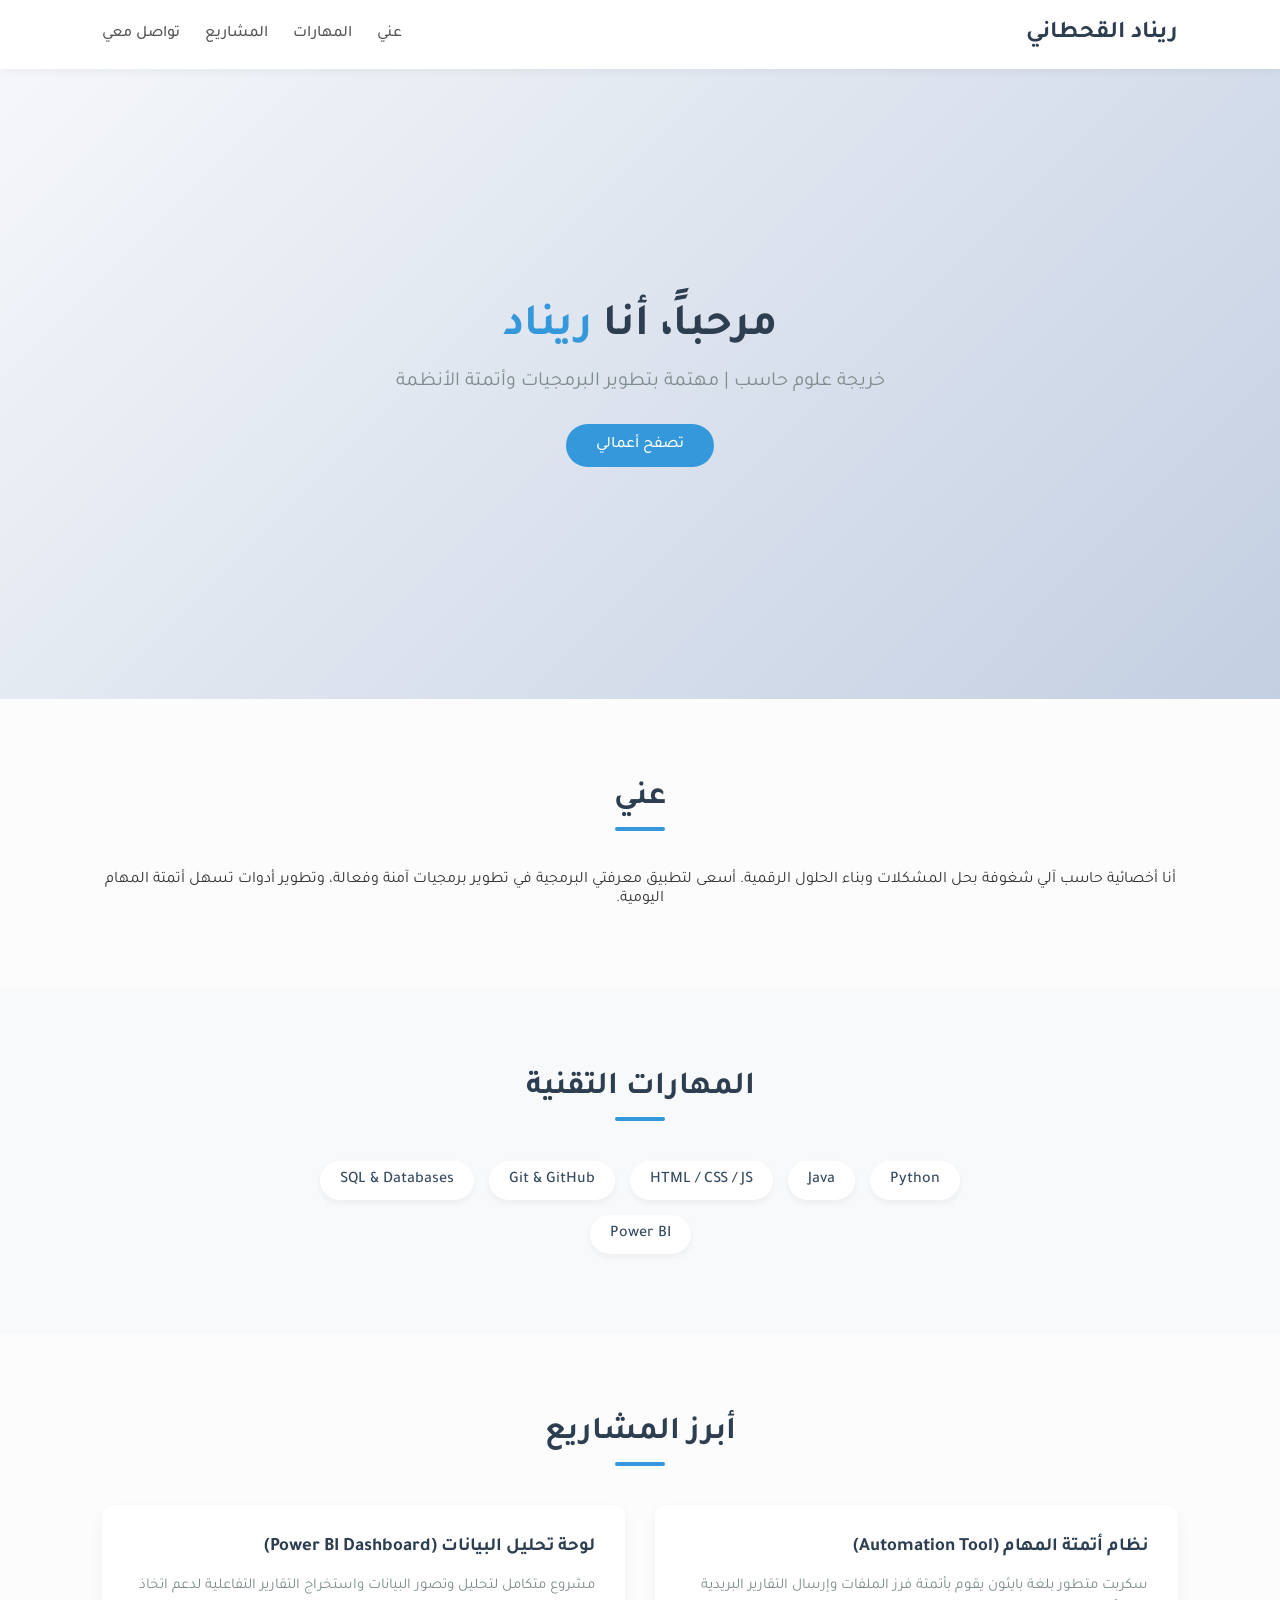
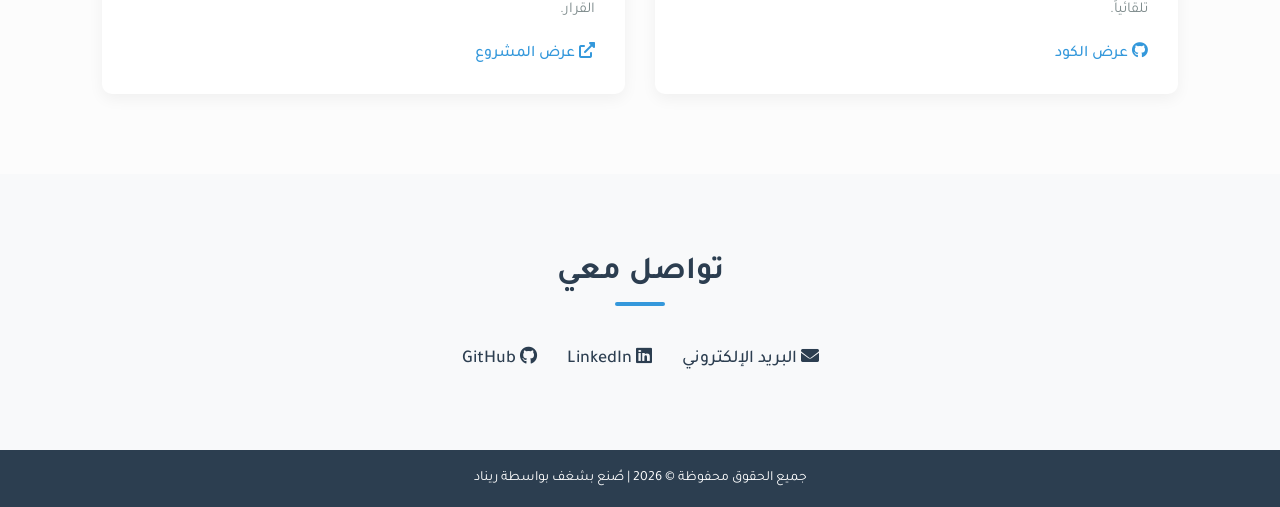
==== portfolio/index.html @ 5715b68d "Add files via upload" ====
<!DOCTYPE html>
<html lang="ar" dir="rtl">
<head>
    <meta charset="UTF-8">
    <meta name="viewport" content="width=device-width, initial-scale=1.0">
    <title>الموقع الشخصي | ريناد القحطاني</title>
    <link rel="stylesheet" href="style.css">
    <link rel="stylesheet" href="https://cdnjs.cloudflare.com/ajax/libs/font-awesome/6.0.0/css/all.min.css">
</head>
<body>

    <nav class="navbar">
        <div class="logo">ريناد القحطاني</div>
        <ul class="nav-links">
            <li><a href="#about">عني</a></li>
            <li><a href="#skills">المهارات</a></li>
            <li><a href="#projects">المشاريع</a></li>
            <li><a href="#contact">تواصل معي</a></li>
        </ul>
    </nav>

    <header class="hero">
        <div class="hero-content">
            <h1>مرحباً، أنا <span>ريناد</span></h1>
            <p>خريجة علوم حاسب | مهتمة بتطوير البرمجيات وأتمتة الأنظمة</p>
            <a href="#projects" class="btn">تصفح أعمالي</a>
        </div>
    </header>

    <section id="about" class="section">
        <h2>عني</h2>
        <p>أنا أخصائية حاسب آلي شغوفة بحل المشكلات وبناء الحلول الرقمية. أسعى لتطبيق معرفتي البرمجية في تطوير برمجيات آمنة وفعالة، وتطوير أدوات تسهل أتمتة المهام اليومية.</p>
    </section>

    <section id="skills" class="section bg-light">
        <h2>المهارات التقنية</h2>
        <div class="skills-container">
            <span class="skill-tag">Python</span>
            <span class="skill-tag">Java</span>
            <span class="skill-tag">HTML / CSS / JS</span>
            <span class="skill-tag">Git & GitHub</span>
            <span class="skill-tag">SQL & Databases</span>
            <span class="skill-tag">Power BI</span>
        </div>
    </section>

    <section id="projects" class="section">
        <h2>أبرز المشاريع</h2>
        <div class="projects-grid">
            <div class="project-card">
                <h3>نظام أتمتة المهام (Automation Tool)</h3>
                <p>سكربت متطور بلغة بايثون يقوم بأتمتة فرز الملفات وإرسال التقارير البريدية تلقائياً.</p>
                <a href="https://github.com/username/project" target="_blank" class="project-link"><i class="fab fa-github"></i> عرض الكود</a>
            </div>
            <div class="project-card">
                <h3>لوحة تحليل البيانات (Power BI Dashboard)</h3>
                <p>مشروع متكامل لتحليل وتصور البيانات واستخراج التقارير التفاعلية لدعم اتخاذ القرار.</p>
                <a href="#" class="project-link"><i class="fas fa-external-link-alt"></i> عرض المشروع</a>
            </div>
        </div>
    </section>

    <section id="contact" class="section bg-light">
        <h2>تواصل معي</h2>
        <div class="contact-links">
            <a href="Renad.alqahtani.cs@gmail.com" class="contact-icon"><i class="fas fa-envelope"></i> البريد الإلكتروني</a>
            <a href="linkedin.com/in/renad-alqahtani-1b88b6381" target="_blank" class="contact-icon"><i class="fab fa-linkedin"></i> LinkedIn</a>
            <a href="github.com/Renad-cs-22" target="_blank" class="contact-icon"><i class="fab fa-github"></i> GitHub</a>
        </div>
    </section>

    <footer>
        <p>جميع الحقوق محفوظة © 2026 | صُنع بشغف بواسطة ريناد</p>
    </footer>

</body>
</html>
---- portfolio/style.css ----
/* إعدادات الخطوط والألوان العامة */
@import url('https://fonts.googleapis.com/css2?family=Tajawal:wght@400;500;700&display=swap');

* {
    margin: 0;
    padding: 0;
    box-sizing: border-box;
    font-family: 'Tajawal', sans-serif;
    scroll-behavior: smooth;
}

body {
    background-color: #fcfcfc;
    color: #333;
}

/* القائمة العلوية */
.navbar {
    display: flex;
    justify-content: space-between;
    align-items: center;
    padding: 20px 8%;
    background-color: #ffffff;
    box-shadow: 0 2px 10px rgba(0,0,0,0.05);
    position: sticky;
    top: 0;
    z-index: 1000;
}

.logo {
    font-size: 24px;
    font-weight: 700;
    color: #2c3e50;
}

.nav-links {
    display: flex;
    list-style: none;
}

.nav-links li {
    margin-right: 25px;
}

.nav-links a {
    text-decoration: none;
    color: #555;
    font-weight: 500;
    transition: color 0.3s;
}

.nav-links a:hover {
    color: #3498db;
}

/* القسم الرئيسي (Hero) */
.hero {
    height: 70vh;
    display: flex;
    justify-content: center;
    align-items: center;
    text-align: center;
    background: linear-gradient(135deg, #f5f7fa 0%, #c3cfe2 100%);
    padding: 0 20px;
}

.hero h1 {
    font-size: 45px;
    margin-bottom: 15px;
    color: #2c3e50;
}

.hero h1 span {
    color: #3498db;
}

.hero p {
    font-size: 20px;
    color: #7f8c8d;
    margin-bottom: 30px;
}

.btn {
    display: inline-block;
    padding: 12px 30px;
    background-color: #3498db;
    color: white;
    text-decoration: none;
    border-radius: 25px;
    font-weight: 500;
    transition: transform 0.3s, background-color 0.3s;
}

.btn:hover {
    background-color: #2980b9;
    transform: translateY(-3px);
}

/* الأقسام العامة */
.section {
    padding: 80px 8%;
    text-align: center;
}

.bg-light {
    background-color: #f8f9fa;
}

.section h2 {
    font-size: 32px;
    margin-bottom: 40px;
    color: #2c3e50;
    position: relative;
}

.section h2::after {
    content: '';
    display: block;
    width: 50px;
    height: 4px;
    background-color: #3498db;
    margin: 10px auto 0 auto;
    border-radius: 2px;
}

/* المهارات */
.skills-container {
    display: flex;
    justify-content: center;
    flex-wrap: wrap;
    gap: 15px;
    max-width: 700px;
    margin: 0 auto;
}

.skill-tag {
    background-color: #ffffff;
    padding: 10px 20px;
    border-radius: 20px;
    box-shadow: 0 3px 6px rgba(0,0,0,0.05);
    font-weight: 500;
    color: #34495e;
}

/* المشاريع */
.projects-grid {
    display: grid;
    grid-template-columns: repeat(auto-fit, minmax(300px, 1fr));
    gap: 30px;
    margin-top: 20px;
}

.project-card {
    background-color: white;
    padding: 30px;
    border-radius: 10px;
    box-shadow: 0 5px 15px rgba(0,0,0,0.05);
    text-align: right;
    transition: transform 0.3s;
}

.project-card:hover {
    transform: translateY(-5px);
}

.project-card h3 {
    margin-bottom: 15px;
    color: #2c3e50;
}

.project-card p {
    color: #7f8c8d;
    font-size: 15px;
    line-height: 1.6;
    margin-bottom: 20px;
}

.project-link {
    color: #3498db;
    text-decoration: none;
    font-weight: 500;
}

/* التواصل والتذييل */
.contact-links {
    display: flex;
    justify-content: center;
    gap: 30px;
    flex-wrap: wrap;
}

.contact-icon {
    text-decoration: none;
    color: #2c3e50;
    font-size: 18px;
    font-weight: 500;
    transition: color 0.3s;
}

.contact-icon:hover {
    color: #3498db;
}

footer {
    background-color: #2c3e50;
    color: white;
    text-align: center;
    padding: 20px;
    font-size: 14px;
}

/* التوافق مع الهواتف */
@media (max-width: 768px) {
    .navbar {
        flex-direction: column;
        gap: 15px;
    }
    .nav-links li {
        margin: 0 10px;
    }
    .hero h1 {
        font-size: 32px;
    }
}
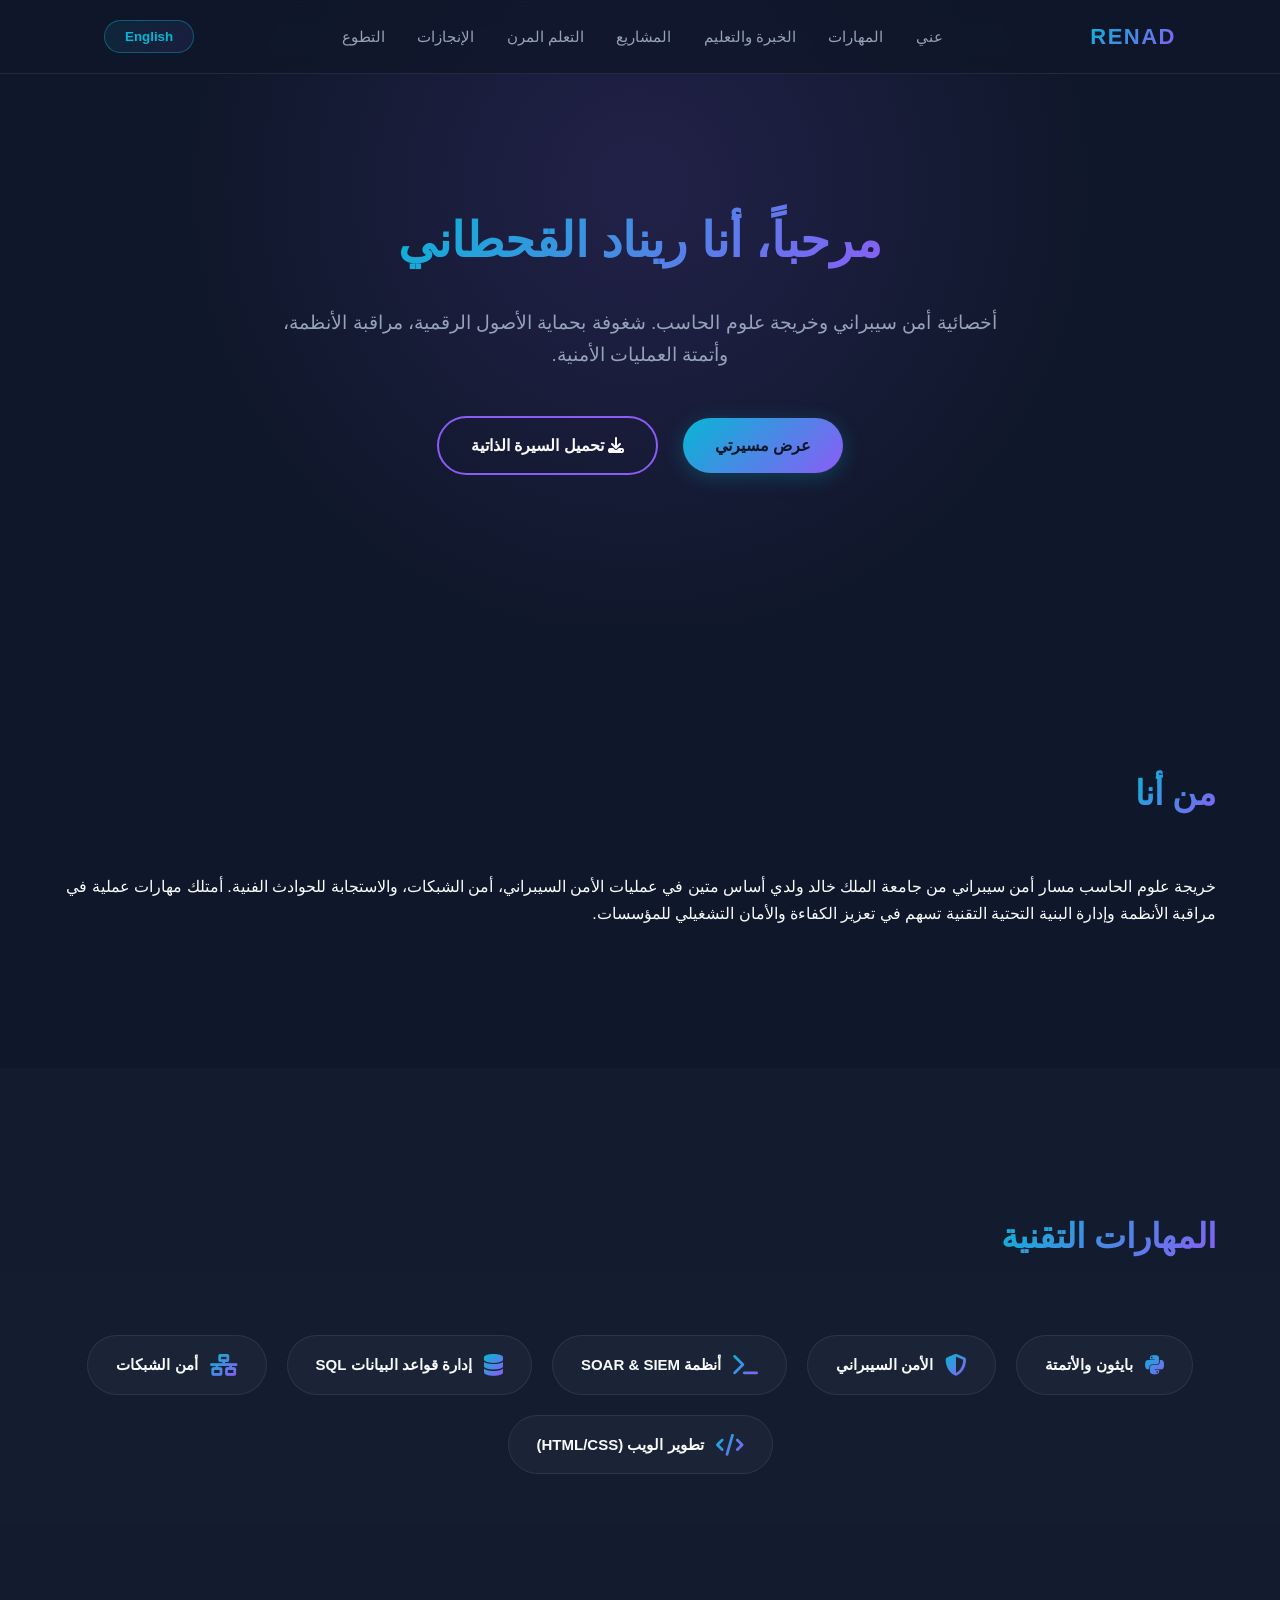
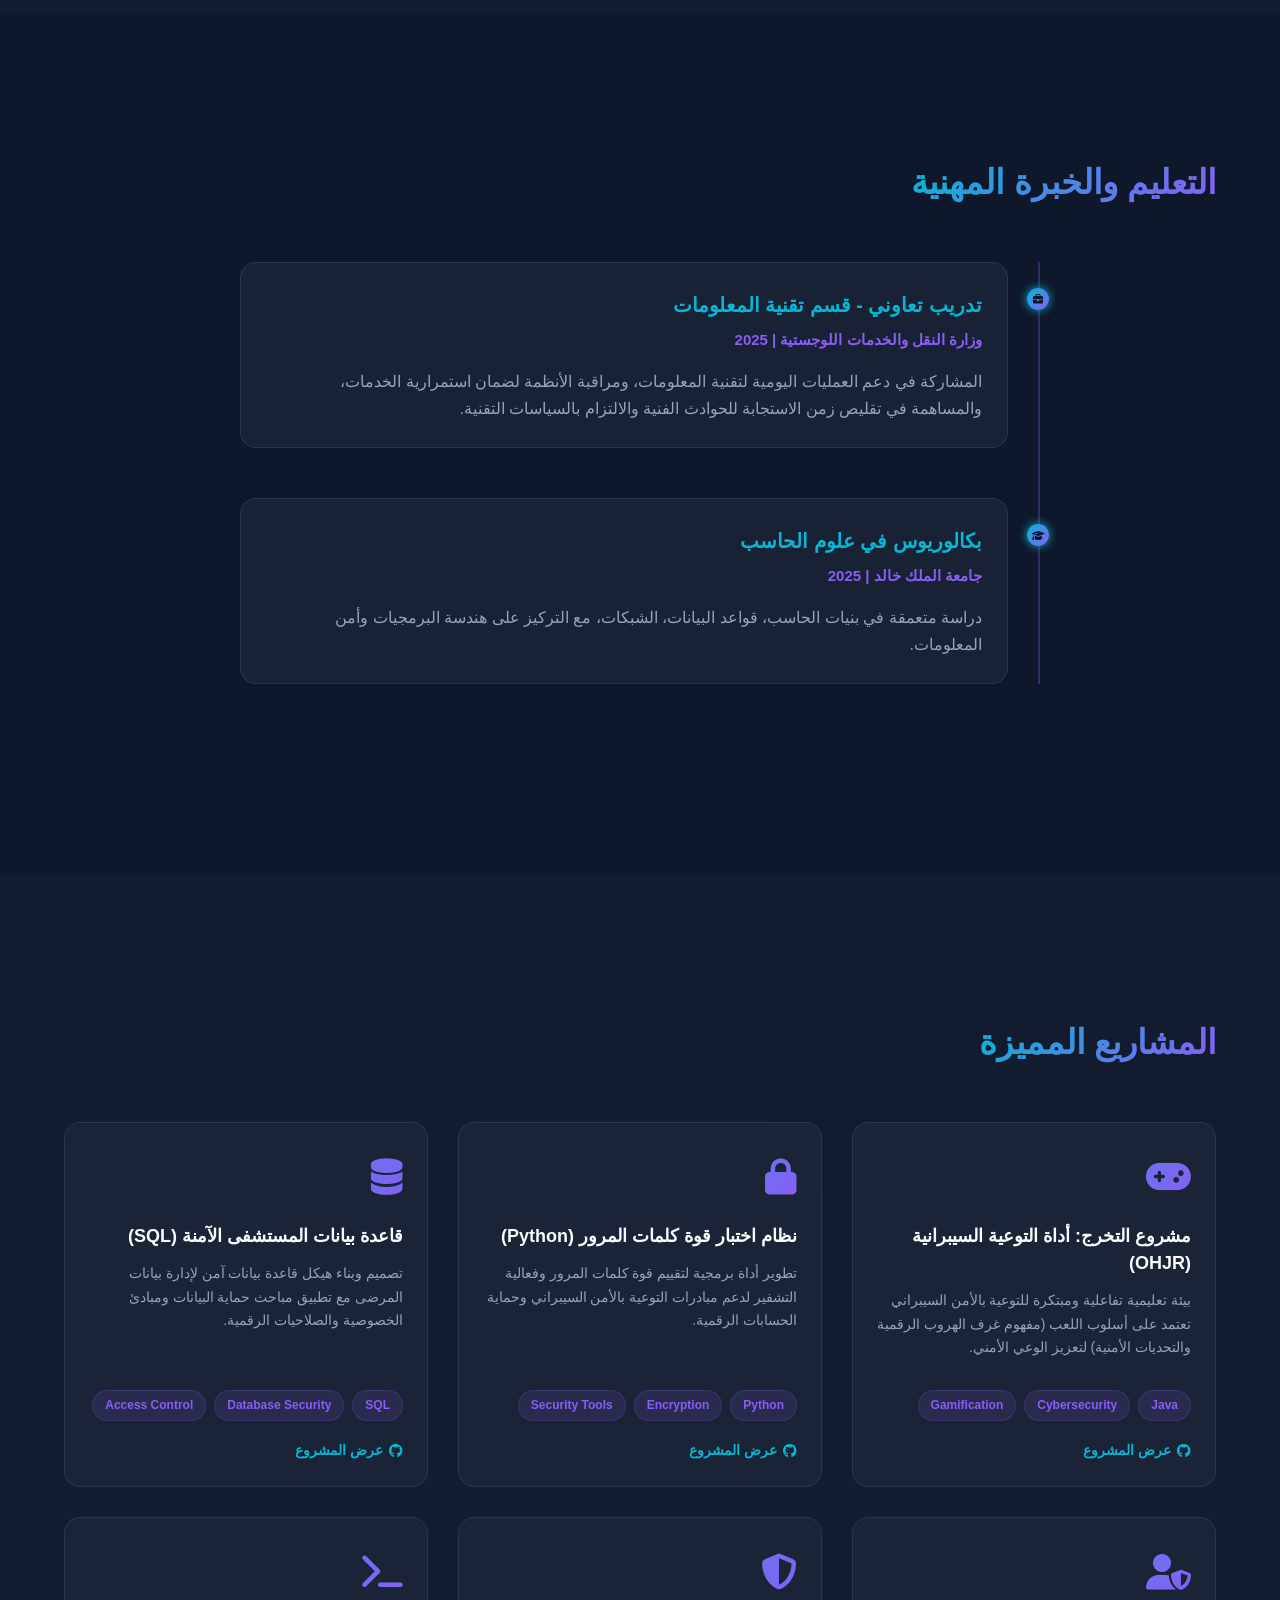
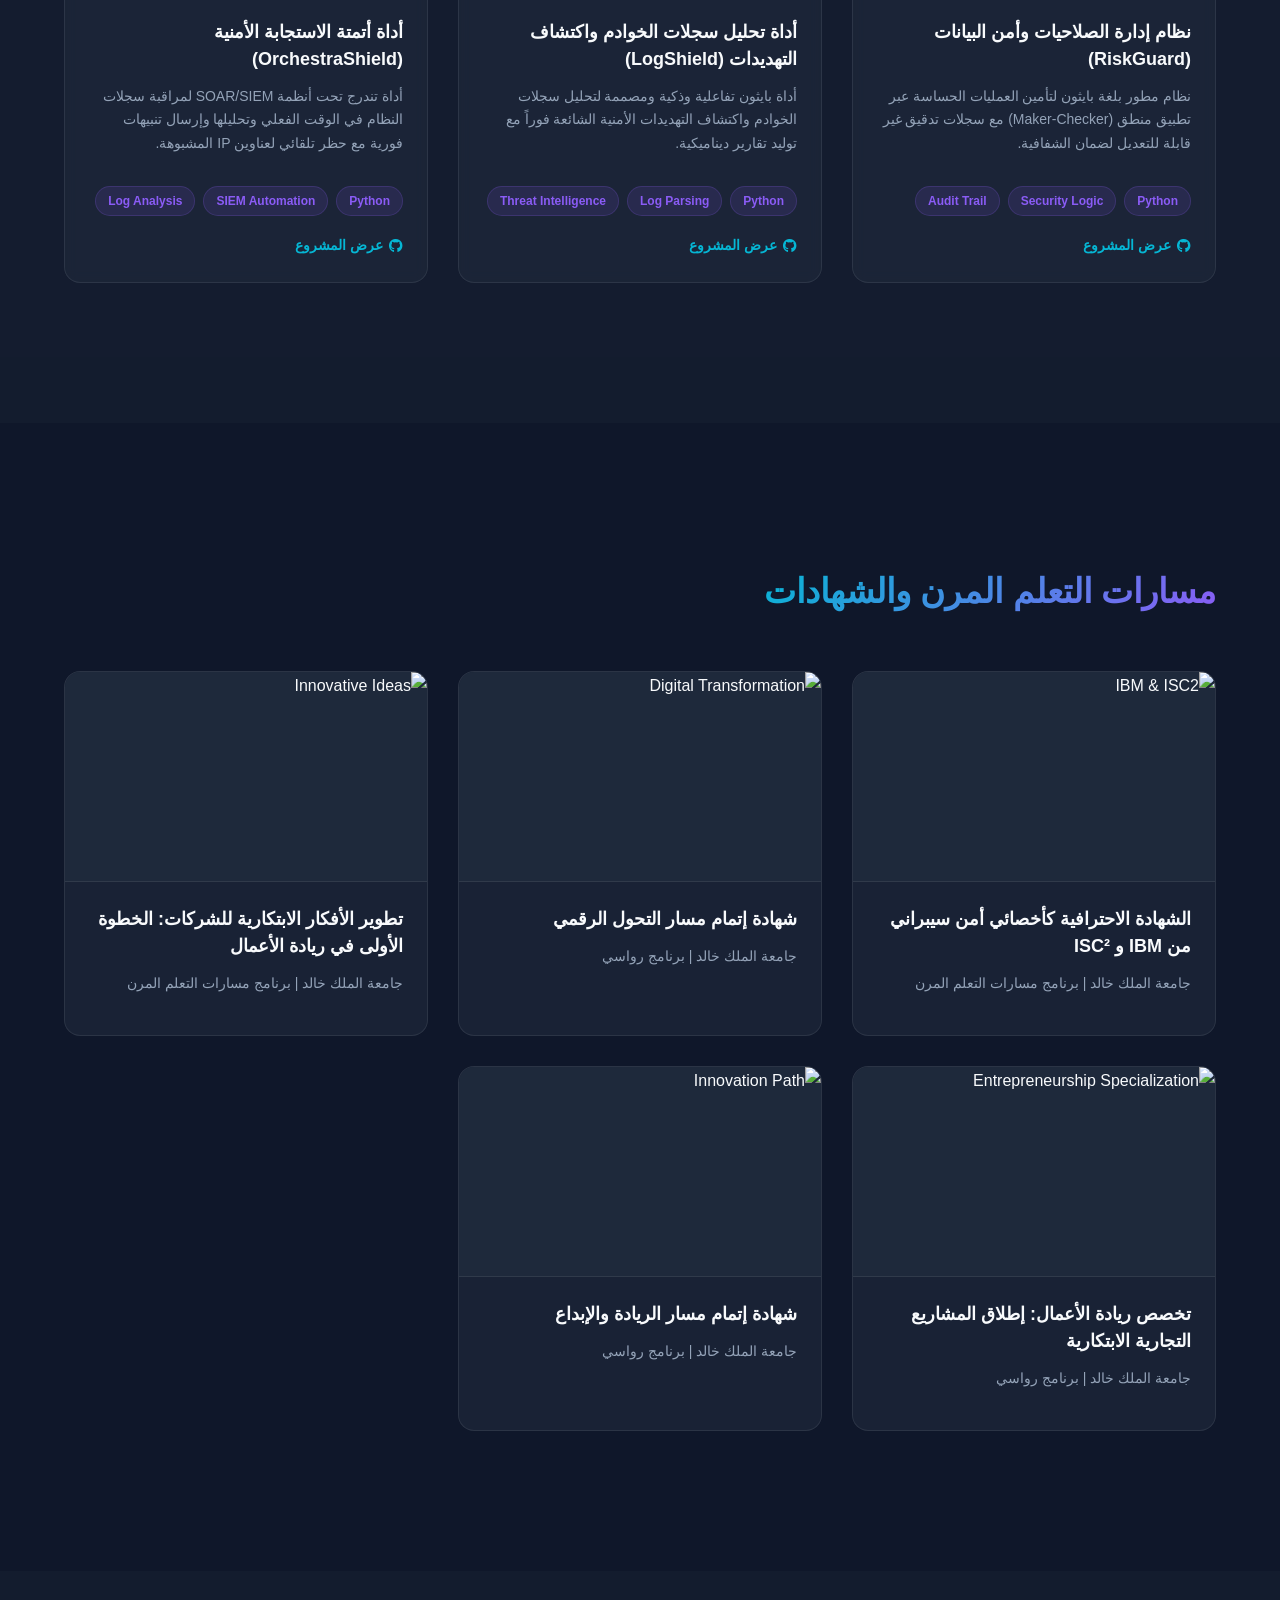
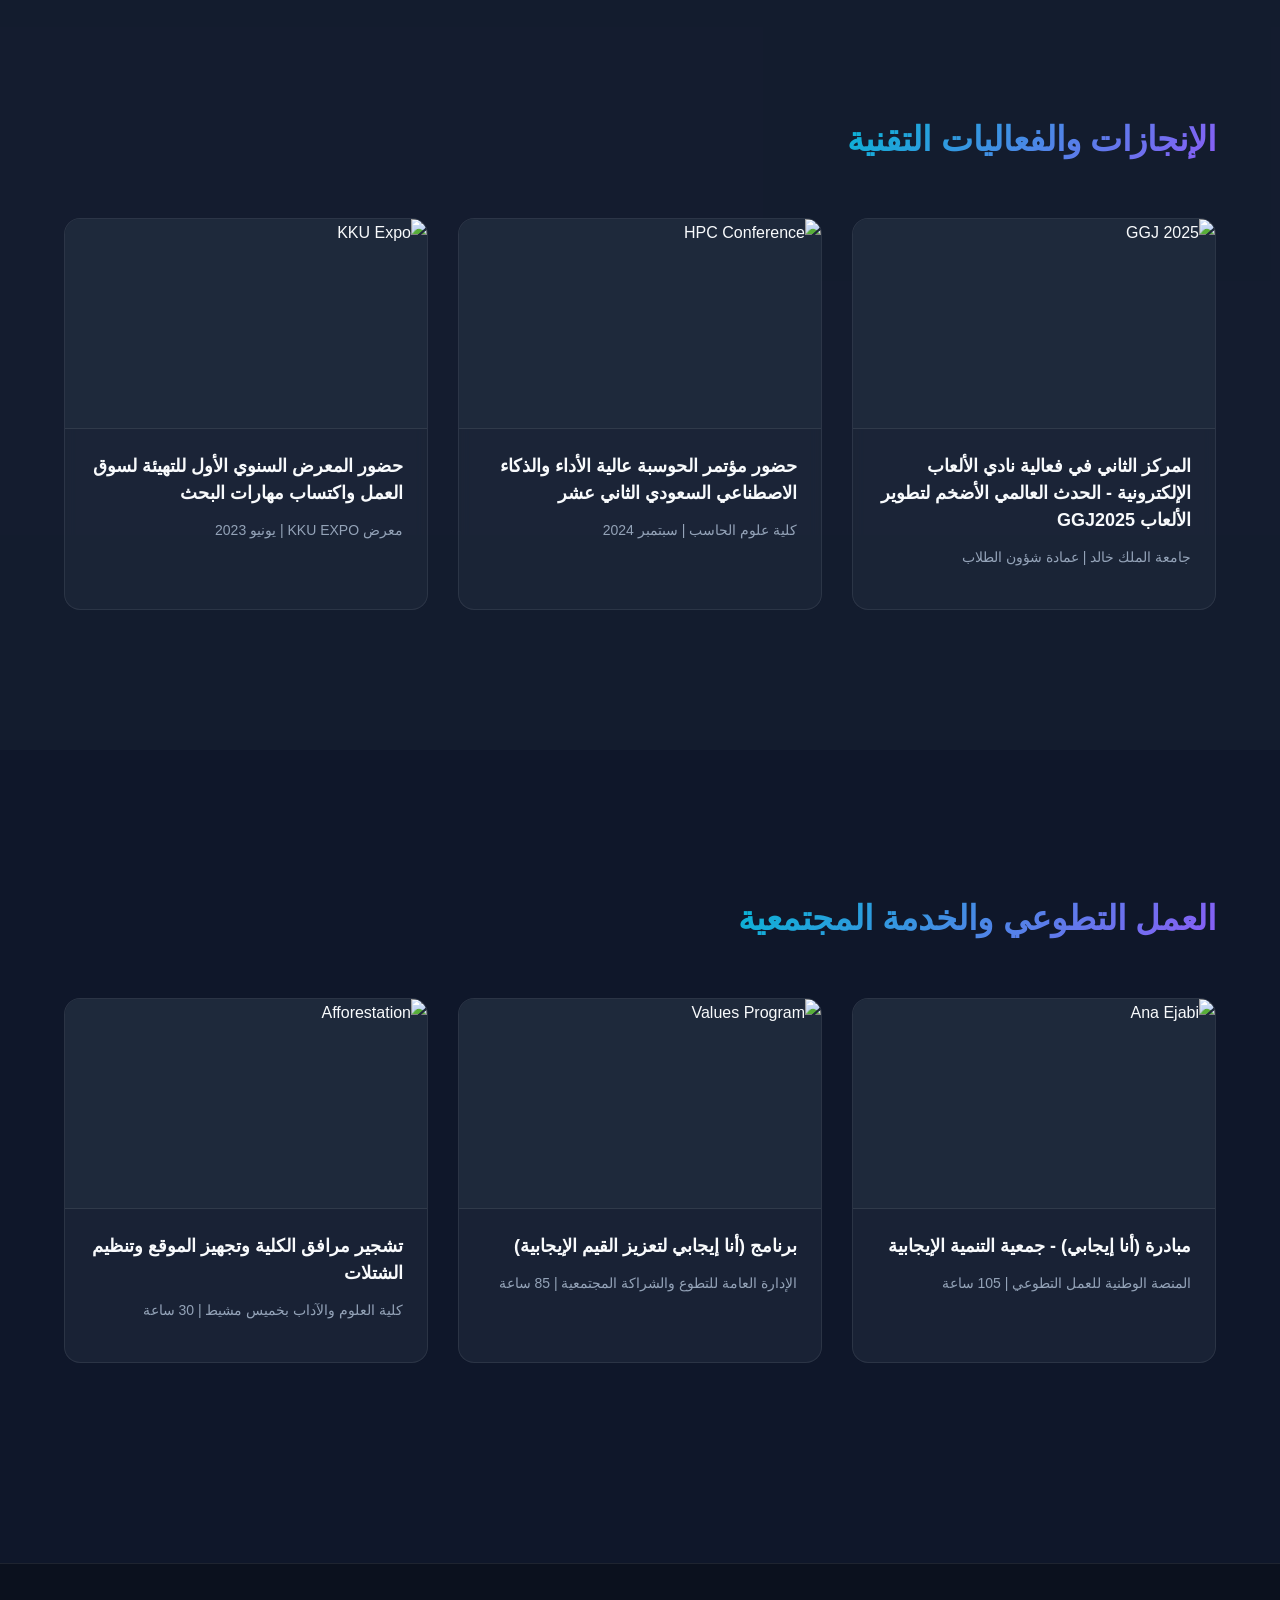
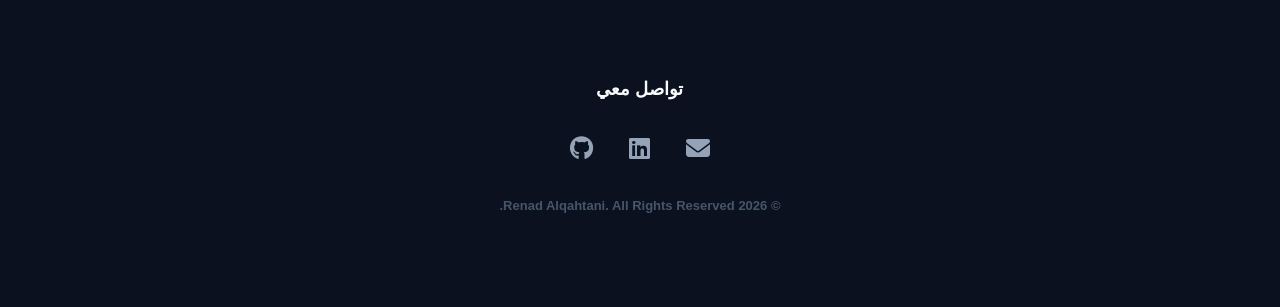
==== commit 0a3add55: "Add files via upload" ====
--- a/portfolio/index.html
+++ b/portfolio/index.html
@@ -3,75 +3,315 @@
 <head>
     <meta charset="UTF-8">
     <meta name="viewport" content="width=device-width, initial-scale=1.0">
-    <title>الموقع الشخصي | ريناد القحطاني</title>
+    <title>Renad Alqahtani | Portfolio</title>
+    <link rel="stylesheet" href="https://cdnjs.cloudflare.com/ajax/libs/font-awesome/6.4.0/css/all.min.css">
     <link rel="stylesheet" href="style.css">
-    <link rel="stylesheet" href="https://cdnjs.cloudflare.com/ajax/libs/font-awesome/6.0.0/css/all.min.css">
 </head>
 <body>
 
-    <nav class="navbar">
-        <div class="logo">ريناد القحطاني</div>
-        <ul class="nav-links">
-            <li><a href="#about">عني</a></li>
-            <li><a href="#skills">المهارات</a></li>
-            <li><a href="#projects">المشاريع</a></li>
-            <li><a href="#contact">تواصل معي</a></li>
-        </ul>
-    </nav>
-
-    <header class="hero">
+    <header>
+        <div class="nav-container">
+            <div class="logo">RENAD</div>
+            <nav>
+                <a href="#about" data-ar="عني" data-en="About Me">عني</a>
+                <a href="#skills" data-ar="المهارات" data-en="Skills">المهارات</a>
+                <a href="#experience-education" data-ar="الخبرة والتعليم" data-en="Experience & Education">الخبرة والتعليم</a>
+                <a href="#projects" data-ar="المشاريع" data-en="Projects">المشاريع</a>
+                <a href="#certifications" data-ar="التعلم المرن" data-en="Flexible Learning">التعلم المرن</a>
+                <a href="#achievements" data-ar="الإنجازات" data-en="Achievements">الإنجازات</a>
+                <a href="#volunteering" data-ar="التطوع" data-en="Volunteering">التطوع</a>
+            </nav>
+            <button id="lang-toggle" class="btn-lang">English</button>
+        </div>
+    </header>
+
+    <section id="hero" class="hero-section">
         <div class="hero-content">
-            <h1>مرحباً، أنا <span>ريناد</span></h1>
-            <p>خريجة علوم حاسب | مهتمة بتطوير البرمجيات وأتمتة الأنظمة</p>
-            <a href="#projects" class="btn">تصفح أعمالي</a>
-        </div>
-    </header>
+            <h1 class="gradient-text" data-ar="مرحباً، أنا ريناد القحطاني" data-en="Hi, I'm Renad Alqahtani">مرحباً، أنا ريناد القحطاني</h1>
+            <p data-ar="أخصائية أمن سيبراني وخريجة علوم الحاسب. شغوفة بحماية الأصول الرقمية، مراقبة الأنظمة، وأتمتة العمليات الأمنية." 
+               data-en="Cybersecurity Analyst & Computer Science Graduate. Passionate about protecting digital assets, system monitoring, and security automation.">
+               أخصائية أمن سيبراني وخريجة علوم الحاسب. شغوفة بحماية الأصول الرقمية، مراقبة الأنظمة، وأتمتة العمليات الأمنية.
+            </p>
+            <div class="hero-buttons">
+                <a href="#experience-education" class="btn" data-ar="عرض مسيرتي" data-en="View My Journey">عرض مسيرتي</a>
+                <a href="C:\Users\Eirea\OneDrive\سطح المكتب\portfolio\Renad_Alqahtani.pdf" target="_blank" class="btn btn-outline" data-ar="<i class='fas fa-download'></i> تحميل السيرة الذاتية" data-en="<i class='fas fa-download'></i> Download CV"><i class="fas fa-download"></i> تحميل السيرة الذاتية</a>
+            </div>
+        </div>
+    </section>
 
     <section id="about" class="section">
-        <h2>عني</h2>
-        <p>أنا أخصائية حاسب آلي شغوفة بحل المشكلات وبناء الحلول الرقمية. أسعى لتطبيق معرفتي البرمجية في تطوير برمجيات آمنة وفعالة، وتطوير أدوات تسهل أتمتة المهام اليومية.</p>
+        <div class="container">
+            <h2 class="gradient-text" data-ar="من أنا" data-en="About Me">من أنا</h2>
+            <p data-ar="خريجة علوم الحاسب مسار أمن سيبراني  من جامعة الملك خالد ولدي أساس متين في عمليات الأمن السيبراني، أمن الشبكات، والاستجابة للحوادث الفنية. أمتلك مهارات عملية في مراقبة الأنظمة وإدارة البنية التحتية التقنية تسهم في تعزيز الكفاءة والأمان التشغيلي للمؤسسات." 
+               data-en="Computer Science graduate from King Khalid University with a strong foundation in cybersecurity operations, network security, and incident response. Possess practical skills in system monitoring and IT infrastructure management to support operational stability and organizational security posture.">
+                خريجة علوم الحاسب مسار أمن سيبراني من جامعة الملك خالد ولدي أساس متين في عمليات الأمن السيبراني، أمن الشبكات، والاستجابة للحوادث الفنية. أمتلك مهارات عملية في مراقبة الأنظمة وإدارة البنية التحتية التقنية تسهم في تعزيز الكفاءة والأمان التشغيلي للمؤسسات.
+            </p>
+        </div>
     </section>
 
     <section id="skills" class="section bg-light">
-        <h2>المهارات التقنية</h2>
-        <div class="skills-container">
-            <span class="skill-tag">Python</span>
-            <span class="skill-tag">Java</span>
-            <span class="skill-tag">HTML / CSS / JS</span>
-            <span class="skill-tag">Git & GitHub</span>
-            <span class="skill-tag">SQL & Databases</span>
-            <span class="skill-tag">Power BI</span>
-        </div>
-    </section>
-
-    <section id="projects" class="section">
-        <h2>أبرز المشاريع</h2>
-        <div class="projects-grid">
-            <div class="project-card">
-                <h3>نظام أتمتة المهام (Automation Tool)</h3>
-                <p>سكربت متطور بلغة بايثون يقوم بأتمتة فرز الملفات وإرسال التقارير البريدية تلقائياً.</p>
-                <a href="https://github.com/username/project" target="_blank" class="project-link"><i class="fab fa-github"></i> عرض الكود</a>
-            </div>
-            <div class="project-card">
-                <h3>لوحة تحليل البيانات (Power BI Dashboard)</h3>
-                <p>مشروع متكامل لتحليل وتصور البيانات واستخراج التقارير التفاعلية لدعم اتخاذ القرار.</p>
-                <a href="#" class="project-link"><i class="fas fa-external-link-alt"></i> عرض المشروع</a>
-            </div>
-        </div>
-    </section>
-
-    <section id="contact" class="section bg-light">
-        <h2>تواصل معي</h2>
-        <div class="contact-links">
-            <a href="Renad.alqahtani.cs@gmail.com" class="contact-icon"><i class="fas fa-envelope"></i> البريد الإلكتروني</a>
-            <a href="linkedin.com/in/renad-alqahtani-1b88b6381" target="_blank" class="contact-icon"><i class="fab fa-linkedin"></i> LinkedIn</a>
-            <a href="github.com/Renad-cs-22" target="_blank" class="contact-icon"><i class="fab fa-github"></i> GitHub</a>
-        </div>
-    </section>
-
-    <footer>
-        <p>جميع الحقوق محفوظة © 2026 | صُنع بشغف بواسطة ريناد</p>
+        <div class="container">
+            <h2 class="gradient-text" data-ar="المهارات التقنية" data-en="Technical Skills">المهارات التقنية</h2>
+            <div class="skills-grid">
+                <div class="skill-item">
+                    <i class="fab fa-python skill-icon"></i>
+                    <span data-ar="بايثون والأتمتة" data-en="Python & Automation">بايثون والأتمتة</span>
+                </div>
+                <div class="skill-item">
+                    <i class="fas fa-shield-alt skill-icon"></i>
+                    <span data-ar="الأمن السيبراني" data-en="Cybersecurity Operations">الأمن السيبراني</span>
+                </div>
+                <div class="skill-item">
+                    <i class="fas fa-terminal skill-icon"></i>
+                    <span data-ar="أنظمة SOAR & SIEM" data-en="SOAR & SIEM Systems">أنظمة SOAR & SIEM</span>
+                </div>
+                <div class="skill-item">
+                    <i class="fas fa-database skill-icon"></i>
+                    <span data-ar="إدارة قواعد البيانات SQL" data-en="SQL Database Management">إدارة قواعد البيانات SQL</span>
+                </div>
+                <div class="skill-item">
+                    <i class="fas fa-network-wired skill-icon"></i>
+                    <span data-ar="أمن الشبكات" data-en="Network Security">أمن الشبكات</span>
+                </div>
+                <div class="skill-item">
+                    <i class="fas fa-code skill-icon"></i>
+                    <span data-ar="تطوير الويب (HTML/CSS)" data-en="Web Development">تطوير الويب (HTML/CSS)</span>
+                </div>
+            </div>
+        </div>
+    </section>
+
+    <section id="experience-education" class="section">
+        <div class="container">
+            <h2 class="gradient-text" data-ar="التعليم والخبرة المهنية" data-en="Education & Experience">التعليم والخبرة المهنية</h2>
+            <div class="timeline">
+                <div class="timeline-item">
+                    <div class="timeline-icon"><i class="fas fa-briefcase"></i></div>
+                    <h3 data-ar="تدريب تعاوني - قسم تقنية المعلومات" data-en="Co-op Intern - IT Department">تدريب تعاوني - قسم تقنية المعلومات</h3>
+                    <h4 data-ar="وزارة النقل والخدمات اللوجستية | 2025" data-en="Ministry of Transport and Logistic Services | 2025">وزارة النقل والخدمات اللوجستية | 2025</h4>
+                    <p data-ar="المشاركة في دعم العمليات اليومية لتقنية المعلومات، ومراقبة الأنظمة لضمان استمرارية الخدمات، والمساهمة في تقليص زمن الاستجابة للحوادث الفنية والالتزام بالسياسات التقنية." 
+                       data-en="Supported daily IT operations, assisted in monitoring security systems to ensure service continuity, and contributed to reducing incident response time while adhering to IT policies.">
+                       المشاركة في دعم العمليات اليومية لتقنية المعلومات، ومراقبة الأنظمة لضمان استمرارية الخدمات، والمساهمة في تقليص زمن الاستجابة للحوادث الفنية والالتزام بالسياسات التقنية.
+                    </p>
+                </div>
+                <div class="timeline-item">
+                    <div class="timeline-icon"><i class="fas fa-graduation-cap"></i></div>
+                    <h3 data-ar="بكالوريوس في علوم الحاسب" data-en="Bachelor of Computer Science">بكالوريوس في علوم الحاسب</h3>
+                    <h4 data-ar="جامعة الملك خالد | 2025" data-en="King Khalid University | 2025">جامعة الملك خالد | 2025</h4>
+                    <p data-ar="دراسة متعمقة في بنيات الحاسب، قواعد البيانات، الشبكات، مع التركيز على هندسة البرمجيات وأمن المعلومات." 
+                       data-en="Comprehensive study in computer systems, databases, and networks, with a focus on software engineering and information security.">
+                       دراسة متعمقة في بنيات الحاسب، قواعد البيانات، الشبكات، مع التركيز على هندسة البرمجيات وأمن المعلومات.
+                    </p>
+                </div>
+            </div>
+        </div>
+    </section>
+
+    <section id="projects" class="section bg-light">
+        <div class="container">
+            <h2 class="gradient-text" data-ar="المشاريع المميزة" data-en="Featured Projects">المشاريع المميزة</h2>
+            <div class="certs-grid">
+                <div class="cert-card">
+                    <div class="cert-info">
+                        <div class="project-icon-box"><i class="fas fa-gamepad"></i></div>
+                        <h3 data-ar="مشروع التخرج: أداة التوعية السيبرانية (OHJR)" data-en="Graduation Project: Cyber Awareness Tool (OHJR)">مشروع التخرج: أداة التوعية السيبرانية (OHJR)</h3>
+                        <p data-ar="بيئة تعليمية تفاعلية ومبتكرة للتوعية بالأمن السيبراني تعتمد على أسلوب اللعب (مفهوم غرف الهروب الرقمية والتحديات الأمنية) لتعزيز الوعي الأمني." 
+                           data-en="An innovative, gamified cybersecurity awareness environment utilizing an escape room concept and digital security challenges to enhance security education.">
+                           بيئة تعليمية تفاعلية ومبتكرة للتوعية بالأمن السيبراني تعتمد على أسلوب اللعب (مفهوم غرف الهروب الرقمية والتحديات الأمنية) لتعزيز الوعي الأمني.
+                        </p>
+                        <div class="project-tags"><span>Java</span> <span>Cybersecurity</span> <span>Gamification</span></div>
+                        <a href="https://github.com/Renad-cs-22/OHJR" target="_blank" class="project-link"><i class="fab fa-github"></i> <span data-ar="عرض المشروع" data-en="View Project">عرض المشروع</span></a>
+                    </div>
+                </div>
+                <div class="cert-card">
+                    <div class="cert-info">
+                        <div class="project-icon-box"><i class="fas fa-lock"></i></div>
+                        <h3 data-ar="نظام اختبار قوة كلمات المرور (Python)" data-en="Password Strength Testing System (Python)">نظام اختبار قوة كلمات المرور (Python)</h3>
+                        <p data-ar="تطوير أداة برمجية لتقييم قوة كلمات المرور وفعالية التشفير لدعم مبادرات التوعية بالأمن السيبراني وحماية الحسابات الرقمية." 
+                           data-en="Developed a tool to evaluate password strength and encryption effectiveness, supporting cybersecurity awareness initiatives and digital accounts protection.">
+                           تطوير أداة برمجية لتقييم قوة كلمات المرور وفعالية التشفير لدعم مبادرات التوعية بالأمن السيبراني وحماية الحسابات الرقمية.
+                        </p>
+                        <div class="project-tags"><span>Python</span> <span>Encryption</span> <span>Security Tools</span></div>
+                        <a href="https://github.com/Renad-cs-22/check-password-strength" target="_blank" class="project-link"><i class="fab fa-github"></i> <span data-ar="عرض المشروع" data-en="View Project">عرض المشروع</span></a>
+                    </div>
+                </div>
+                <div class="cert-card">
+                    <div class="cert-info">
+                        <div class="project-icon-box"><i class="fas fa-database"></i></div>
+                        <h3 data-ar="قاعدة بيانات المستشفى الآمنة (SQL)" data-en="Secure Hospital Database (SQL)">قاعدة بيانات المستشفى الآمنة (SQL)</h3>
+                        <p data-ar="تصميم وبناء هيكل قاعدة بيانات آمن لإدارة بيانات المرضى مع تطبيق مباحث حماية البيانات ومبادئ الخصوصية والصلاحيات الرقمية." 
+                           data-en="Designed and implemented a secure database structure for hospital management while applying data protection, privacy principles, and access controls.">
+                           تصميم وبناء هيكل قاعدة بيانات آمن لإدارة بيانات المرضى مع تطبيق مباحث حماية البيانات ومبادئ الخصوصية والصلاحيات الرقمية.
+                        </p>
+                        <div class="project-tags"><span>SQL</span> <span>Database Security</span> <span>Access Control</span></div>
+                        <a href="https://github.com/Renad-cs-22/Secure-Hospital-Database" target="_blank" class="project-link"><i class="fab fa-github"></i> <span data-ar="عرض المشروع" data-en="View Project">عرض المشروع</span></a>
+                    </div>
+                </div>
+                <div class="cert-card">
+                    <div class="cert-info">
+                        <div class="project-icon-box"><i class="fas fa-user-shield"></i></div>
+                        <h3 data-ar="نظام إدارة الصلاحيات وأمن البيانات (RiskGuard)" data-en="Identity Access Management & Data Security System (RiskGuard)">نظام إدارة الصلاحيات وأمن البيانات (RiskGuard)</h3>
+                        <p data-ar="نظام مطور بلغة بايثون لتأمين العمليات الحساسة عبر تطبيق منطق (Maker-Checker) مع سجلات تدقيق غير قابلة للتعديل لضمان الشفافية." 
+                           data-en="A Python-based system built to secure sensitive banking operations by implementing Maker-Checker logic and immutable SHA-256 cryptographic audit trails.">
+                           نظام مطور بلغة بايثون لتأمين العمليات الحساسة عبر تطبيق منطق (Maker-Checker) مع سجلات تدقيق غير قابلة للتعديل لضمان الشفافية.
+                        </p>
+                        <div class="project-tags"><span>Python</span> <span>Security Logic</span> <span>Audit Trail</span></div>
+                        <a href="https://github.com/Renad-cs-22/Risk-Guard-System" target="_blank" class="project-link"><i class="fab fa-github"></i> <span data-ar="عرض المشروع" data-en="View Project">عرض المشروع</span></a>
+                    </div>
+                </div>
+                <div class="cert-card">
+                    <div class="cert-info">
+                        <div class="project-icon-box"><i class="fas fa-shield-alt"></i></div>
+                        <h3 data-ar="أداة تحليل سجلات الخوادم واكتشاف التهديدات (LogShield)" data-en="Server Log Analyzer & Threat Detection Tool (LogShield)">أداة تحليل سجلات الخوادم واكتشاف التهديدات (LogShield)</h3>
+                        <p data-ar="أداة بايثون تفاعلية وذكية ومصممة لتحليل سجلات الخوادم واكتشاف التهديدات الأمنية الشائعة فوراً مع توليد تقارير ديناميكية." 
+                           data-en="An interactive Python tool designed to parse server logs, instantly detect common security threats and anomalies, and generate dynamic security reports.">
+                           أداة بايثون تفاعلية وذكية ومصممة لتحليل سجلات الخوادم واكتشاف التهديدات الأمنية الشائعة فوراً مع توليد تقارير ديناميكية.
+                        </p>
+                        <div class="project-tags"><span>Python</span> <span>Log Parsing</span> <span>Threat Intelligence</span></div>
+                        <a href="https://github.com/Renad-cs-22/Secure-Log-Analyzer" target="_blank" class="project-link"><i class="fab fa-github"></i> <span data-ar="عرض المشروع" data-en="View Project">عرض المشروع</span></a>
+                    </div>
+                </div>
+                <div class="cert-card">
+                    <div class="cert-info">
+                        <div class="project-icon-box"><i class="fas fa-terminal"></i></div>
+                        <h3 data-ar="أداة أتمتة الاستجابة الأمنية (OrchestraShield)" data-en="Security Orchestration & Automated Response Tool (OrchestraShield)">أداة أتمتة الاستجابة الأمنية (OrchestraShield)</h3>
+                        <p data-ar="أداة تندرج تحت أنظمة SOAR/SIEM لمراقبة سجلات النظام في الوقت الفعلي وتحليلها وإرسال تنبيهات فورية مع حظر تلقائي لعناوين IP المشبوهة." 
+                           data-en="A SOAR/SIEM automation framework developed to monitor real-time system logs, execute threat analysis, trigger alerts, and dynamically block malicious IPs via firewall.">
+                           أداة تندرج تحت أنظمة SOAR/SIEM لمراقبة سجلات النظام في الوقت الفعلي وتحليلها وإرسال تنبيهات فورية مع حظر تلقائي لعناوين IP المشبوهة.
+                        </p>
+                        <div class="project-tags"><span>Python</span> <span>SIEM Automation</span> <span>Log Analysis</span></div>
+                        <a href="https://github.com/Renad-cs-22/Orchestra-Shield" target="_blank" class="project-link"><i class="fab fa-github"></i> <span data-ar="عرض المشروع" data-en="View Project">عرض المشروع</span></a>
+                    </div>
+                </div>
+            </div>
+        </div>
+    </section>
+
+    <section id="certifications" class="section">
+        <div class="container">
+            <h2 class="gradient-text" data-ar="مسارات التعلم المرن والشهادات" data-en="Flexible Learning Paths & Certifications">مسارات التعلم المرن والشهادات</h2>
+            <div class="certs-grid">
+                <div class="cert-card">
+                    <div class="cert-image"><img src="C:\Users\Eirea\OneDrive\سطح المكتب\portfolio\images\cert-ibm.jpg.jpeg" alt="IBM & ISC2"></div>
+                    <div class="cert-info">
+                        <h3 data-ar="الشهادة الاحترافية كأخصائي أمن سيبراني من IBM و ISC²" data-en="IBM and ISC² Cybersecurity Specialist Professional Certificate">الشهادة الاحترافية كأخصائي أمن سيبراني من IBM و ISC²</h3>
+                        <p data-ar="جامعة الملك خالد | برنامج مسارات التعلم المرن" data-en="King Khalid University | Flexible Learning Paths Program">جامعة الملك خالد | برنامج مسارات التعلم المرن</p>
+                    </div>
+                </div>
+                <div class="cert-card">
+                    <div class="cert-image"><img src="C:\Users\Eirea\OneDrive\سطح المكتب\portfolio\images\cert-digital.jpeg.jpeg" alt="Digital Transformation"></div>
+                    <div class="cert-info">
+                        <h3 data-ar="شهادة إتمام مسار التحول الرقمي" data-en="Digital Transformation Path Certificate">شهادة إتمام مسار التحول الرقمي</h3>
+                        <p data-ar="جامعة الملك خالد | برنامج رواسي" data-en="King Khalid University | Rawasi Program">جامعة الملك خالد | برنامج رواسي</p>
+                    </div>
+                </div>
+                <div class="cert-card">
+                    <div class="cert-image"><img src="C:\Users\Eirea\OneDrive\سطح المكتب\portfolio\images\cert-innovative.jpg.jpeg" alt="Innovative Ideas"></div>
+                    <div class="cert-info">
+                        <h3 data-ar="تطوير الأفكار الابتكارية للشركات: الخطوة الأولى في ريادة الأعمال" data-en="Developing Innovative Ideas for New Companies: The First Step in Entrepreneurship">تطوير الأفكار الابتكارية للشركات: الخطوة الأولى في ريادة الأعمال</h3>
+                        <p data-ar="جامعة الملك خالد | برنامج مسارات التعلم المرن" data-en="King Khalid University | Flexible Learning Paths Program">جامعة الملك خالد | برنامج مسارات التعلم المرن</p>
+                    </div>
+                </div>
+                <div class="cert-card">
+                    <div class="cert-image"><img src="C:\Users\Eirea\OneDrive\سطح المكتب\portfolio\images\cert-entrepreneur.jpeg.jpeg" alt="Entrepreneurship Specialization"></div>
+                    <div class="cert-info">
+                        <h3 data-ar="تخصص ريادة الأعمال: إطلاق المشاريع التجارية الابتكارية" data-en="Entrepreneurship: Launching an Innovative Business Specialization">تخصص ريادة الأعمال: إطلاق المشاريع التجارية الابتكارية</h3>
+                        <p data-ar="جامعة الملك خالد | برنامج رواسي" data-en="King Khalid University | Rawasi Program">جامعة الملك خالد | برنامج رواسي</p>
+                    </div>
+                </div>
+                <div class="cert-card">
+                    <div class="cert-image"><img src="C:\Users\Eirea\OneDrive\سطح المكتب\portfolio\images\cert-creative.jpeg.jpeg" alt="Innovation Path"></div>
+                    <div class="cert-info">
+                        <h3 data-ar="شهادة إتمام مسار الريادة والإبداع" data-en="Certificate of Path Completion: Entrepreneurship & Innovation">شهادة إتمام مسار الريادة والإبداع</h3>
+                        <p data-ar="جامعة الملك خالد | برنامج رواسي" data-en="King Khalid University | Rawasi Program">جامعة الملك خالد | برنامج رواسي</p>
+                    </div>
+                </div>
+            </div>
+        </div>
+    </section>
+
+    <section id="achievements" class="section bg-light">
+        <div class="container">
+            <h2 class="gradient-text" data-ar="الإنجازات والفعاليات التقنية" data-en="Achievements & Tech Events">الإنجازات والفعاليات التقنية</h2>
+            <div class="certs-grid">
+                <div class="cert-card">
+                    <div class="cert-image"><img src="C:\Users\Eirea\OneDrive\سطح المكتب\portfolio\images\GGJ2025.jpeg.jpeg" alt="GGJ 2025"></div>
+                    <div class="cert-info">
+                        <h3 data-ar="المركز الثاني في فعالية نادي الألعاب الإلكترونية - الحدث العالمي الأضخم لتطوير الألعاب GGJ2025" data-en="2nd Place in Electronic Games Club Event - The Biggest Global Game Jam GGJ2025">المركز الثاني في فعالية نادي الألعاب الإلكترونية - الحدث العالمي الأضخم لتطوير الألعاب GGJ2025</h3>
+                        <p data-ar="جامعة الملك خالد | عمادة شؤون الطلاب" data-en="King Khalid University | Deanship of Student Affairs">جامعة الملك خالد | عمادة شؤون الطلاب</p>
+                    </div>
+                </div>
+                <div class="cert-card">
+                    <div class="cert-image"><img src="C:\Users\Eirea\OneDrive\سطح المكتب\portfolio\images\HPC-AI.jpeg.jpeg" alt="HPC Conference"></div>
+                    <div class="cert-info">
+                        <h3 data-ar="حضور مؤتمر الحوسبة عالية الأداء والذكاء الاصطناعي السعودي الثاني عشر" data-en="Attendance of the 12th Saudi High-Performance Computing & AI Conference (HPC/AI)">حضور مؤتمر الحوسبة عالية الأداء والذكاء الاصطناعي السعودي الثاني عشر</h3>
+                        <p data-ar="كلية علوم الحاسب | سبتمبر 2024" data-en="College of Computer Science | September 2024">كلية علوم الحاسب | سبتمبر 2024</p>
+                    </div>
+                </div>
+                <div class="cert-card">
+                    <div class="cert-image"><img src="C:\Users\Eirea\OneDrive\سطح المكتب\portfolio\images\EXPO.jpeg.jpeg" alt="KKU Expo"></div>
+                    <div class="cert-info">
+                        <h3 data-ar="حضور المعرض السنوي الأول للتهيئة لسوق العمل واكتساب مهارات البحث" data-en="Attendance of the 1st Annual Career Readiness Expo & Job Search Skills">حضور المعرض السنوي الأول للتهيئة لسوق العمل واكتساب مهارات البحث</h3>
+                        <p data-ar="معرض KKU EXPO | يونيو 2023" data-en="KKU EXPO | June 2023">معرض KKU EXPO | يونيو 2023</p>
+                    </div>
+                </div>
+            </div>
+        </div>
+    </section>
+
+    <section id="volunteering" class="section">
+        <div class="container">
+            <h2 class="gradient-text" data-ar="العمل التطوعي والخدمة المجتمعية" data-en="Volunteering & Community Service">العمل التطوعي والخدمة المجتمعية</h2>
+            <div class="certs-grid">
+                <div class="cert-card">
+                    <div class="cert-image"><img src="C:\Users\Eirea\OneDrive\سطح المكتب\portfolio\images\vol-positive1.jpeg.jpeg" alt="Ana Ejabi"></div>
+                    <div class="cert-info">
+                        <h3 data-ar="مبادرة (أنا إيجابي) - جمعية التنمية الإيجابية" data-en="Volunteer at (Ana Ejabi) Initiative - Positive Development Association">مبادرة (أنا إيجابي) - جمعية التنمية الإيجابية</h3>
+                        <p data-ar="المنصة الوطنية للعمل التطوعي | 105 ساعة" data-en="National Volunteer Platform | 105 Hours">المنصة الوطنية للعمل التطوعي | 105 ساعة</p>
+                    </div>
+                </div>
+                <div class="cert-card">
+                    <div class="cert-image"><img src="C:\Users\Eirea\OneDrive\سطح المكتب\portfolio\images\vol-positive2.jpeg.jpeg" alt="Values Program"></div>
+                    <div class="cert-info">
+                        <h3 data-ar="برنامج (أنا إيجابي لتعزيز القيم الإيجابية)" data-en="Positive Values Enhancement Program">برنامج (أنا إيجابي لتعزيز القيم الإيجابية)</h3>
+                        <p data-ar="الإدارة العامة للتطوع والشراكة المجتمعية | 85 ساعة" data-en="General Administration of Volunteering | 85 Hours">الإدارة العامة للتطوع والشراكة المجتمعية | 85 ساعة</p>
+                    </div>
+                </div>
+                <div class="cert-card">
+                    <div class="cert-image"><img src="C:\Users\Eirea\OneDrive\سطح المكتب\portfolio\images\vol-trees.jpeg.jpeg" alt="Afforestation"></div>
+                    <div class="cert-info">
+                        <h3 data-ar="تشجير مرافق الكلية وتجهيز الموقع وتنظيم الشتلات" data-en="College Facilities Afforestation & Site Preparation">تشجير مرافق الكلية وتجهيز الموقع وتنظيم الشتلات</h3>
+                        <p data-ar="كلية العلوم والآداب بخميس مشيط | 30 ساعة" data-en="College of Sciences and Arts | 30 Hours">كلية العلوم والآداب بخميس مشيط | 30 ساعة</p>
+                    </div>
+                </div>
+            </div>
+        </div>
+    </section>
+
+    <footer class="text-center">
+        <div class="container">
+            <p data-ar="تواصل معي" data-en="Connect With Me">تواصل معي</p>
+            <div class="social-links">
+                <a href="mailto:Renad.alqahtani.cs@gmail.com"><i class="fas fa-envelope"></i></a>
+                <a href="https://linkedin.com/in/renad-alqahtani-1b88b6381" target="_blank"><i class="fab fa-linkedin"></i></a>
+                <a href="https://github.com/Renad-cs-22" target="_blank"><i class="fab fa-github"></i></a>
+            </div>
+            <p class="copyright">&copy; 2026 Renad Alqahtani. All Rights Reserved.</p>
+        </div>
     </footer>
 
+    <script>
+        const toggleBtn = document.getElementById('lang-toggle');
+        toggleBtn.addEventListener('click', () => {
+            const isRtl = document.documentElement.dir === 'rtl';
+            document.documentElement.dir = isRtl ? 'ltr' : 'rtl';
+            document.documentElement.lang = isRtl ? 'en' : 'ar';
+            toggleBtn.textContent = isRtl ? 'العربية' : 'English';
+            
+            document.querySelectorAll('[data-ar]').forEach(el => {
+                el.innerHTML = isRtl ? el.getAttribute('data-en') : el.getAttribute('data-ar');
+            });
+        });
+    </script>
 </body>
 </html>
--- a/portfolio/style.css
+++ b/portfolio/style.css
@@ -1,224 +1,508 @@
-/* إعدادات الخطوط والألوان العامة */
-@import url('https://fonts.googleapis.com/css2?family=Tajawal:wght@400;500;700&display=swap');
+/* 1. الإعدادات العامة والمتغيرات المقتبسة من الهوية البصرية للموقع المرفق */
+:root {
+    --bg-dark: #0f172a;          /* خلفية الموقع الداكنة العميقة */
+    --bg-card: rgba(30, 41, 59, 0.7); /* خلفية الكروت الزجاجية الشفافة */
+    --purple-gradient: #8b5cf6;  /* البنفسجي */
+    --cyan-gradient: #06b6d4;    /* الفيروزي */
+    --text-main: #f8fafc;        /* اللون الأبيض الناصع للنصوص الرئيسية */
+    --text-muted: #94a3b8;       /* الرمادي الفاتح للنصوص الفرعية */
+    --border-color: rgba(255, 255, 255, 0.08);
+    --border-radius: 16px;       /* زوايا كروت أكثر انسيابية دائرية */
+    --transition: all 0.4s cubic-bezier(0.4, 0, 0.2, 1);
+}
 
 * {
     margin: 0;
     padding: 0;
     box-sizing: border-box;
-    font-family: 'Tajawal', sans-serif;
-    scroll-behavior: smooth;
+    font-family: 'Segoe UI', Roboto, Helvetica, Arial, sans-serif;
 }
 
 body {
-    background-color: #fcfcfc;
-    color: #333;
-}
-
-/* القائمة العلوية */
-.navbar {
+    color: var(--text-main);
+    background-color: var(--bg-dark);
+    line-height: 1.7;
+    overflow-x: hidden;
+}
+
+.container {
+    width: 90%;
+    max-width: 1200px;
+    margin: 0 auto;
+    padding: 60px 0;
+}
+
+.text-center {
+    text-align: center;
+}
+
+/* تلوين النصوص بالتدرج اللوني (Gradient Text) */
+.gradient-text {
+    background: linear-gradient(135deg, var(--cyan-gradient), var(--purple-gradient));
+    -webkit-background-clip: text;
+    -webkit-text-fill-color: transparent;
+    display: inline-block;
+}
+
+/* 2. شريط التنقل العلوي الشفاف (Floating Glass Navbar) */
+header {
+    background-color: rgba(15, 23, 42, 0.8);
+    backdrop-filter: blur(12px); /* تأثير ضبابي شفاف للخلفية */
+    -webkit-backdrop-filter: blur(12px);
+    color: var(--text-main);
+    position: fixed;
+    top: 0;
+    width: 100%;
+    z-index: 1000;
+    border-bottom: 1px solid var(--border-color);
+}
+
+.nav-container {
     display: flex;
     justify-content: space-between;
     align-items: center;
-    padding: 20px 8%;
-    background-color: #ffffff;
-    box-shadow: 0 2px 10px rgba(0,0,0,0.05);
-    position: sticky;
-    top: 0;
-    z-index: 1000;
+    max-width: 1200px;
+    margin: 0 auto;
+    padding: 18px 5%;
 }
 
 .logo {
+    font-size: 22px;
+    font-weight: 800;
+    letter-spacing: 1.5px;
+    background: linear-gradient(135deg, var(--cyan-gradient), var(--purple-gradient));
+    -webkit-background-clip: text;
+    -webkit-text-fill-color: transparent;
+}
+
+nav a {
+    color: var(--text-muted);
+    text-decoration: none;
+    margin: 0 14px;
+    font-size: 15px;
+    font-weight: 500;
+    transition: var(--transition);
+}
+
+nav a:hover {
+    color: var(--cyan-gradient);
+}
+
+.btn-lang {
+    background: linear-gradient(135deg, rgba(6, 182, 212, 0.1), rgba(139, 92, 246, 0.1));
+    border: 1px solid rgba(6, 182, 212, 0.4);
+    color: var(--cyan-gradient);
+    padding: 8px 20px;
+    border-radius: 20px;
+    cursor: pointer;
+    font-weight: 600;
+    transition: var(--transition);
+}
+
+.btn-lang:hover {
+    background: linear-gradient(135deg, var(--cyan-gradient), var(--purple-gradient));
+    color: var(--bg-dark);
+    border-color: transparent;
+    box-shadow: 0 0 15px rgba(6, 182, 212, 0.4);
+}
+
+/* 3. القسم الرئيسي (Hero Section) المطور بتأثير التوهج الخلفي */
+.hero-section {
+    position: relative;
+    padding: 200px 0 140px 0;
+    text-align: center;
+    background: radial-gradient(circle at 50% 30%, rgba(139, 92, 246, 0.15), transparent 60%);
+}
+
+.hero-content h1 {
+    font-size: 48px;
+    font-weight: 800;
+    margin-bottom: 25px;
+}
+
+.hero-content p {
+    font-size: 19px;
+    max-width: 750px;
+    margin: 0 auto 35px auto;
+    color: var(--text-muted);
+}
+
+/* الأزرار بالتنسيق الفيروزي البنفسجي */
+.hero-buttons .btn {
+    display: inline-block;
+    background: linear-gradient(135deg, var(--cyan-gradient), var(--purple-gradient));
+    color: var(--bg-dark);
+    text-decoration: none;
+    padding: 14px 32px;
+    border-radius: 30px;
+    font-weight: 700;
+    margin: 10px;
+    box-shadow: 0 4px 20px rgba(6, 182, 212, 0.25);
+    transition: var(--transition);
+}
+
+.hero-buttons .btn:hover {
+    transform: translateY(-3px);
+    box-shadow: 0 8px 25px rgba(139, 92, 246, 0.4);
+}
+
+.hero-buttons .btn-outline {
+    background: transparent;
+    border: 2px solid var(--purple-gradient);
+    color: var(--text-main);
+    box-shadow: none;
+}
+
+.hero-buttons .btn-outline:hover {
+    background: linear-gradient(135deg, rgba(139, 92, 246, 0.1), transparent);
+    border-color: var(--cyan-gradient);
+}
+
+/* 4. تنسيق الأقسام والعناوين */
+.section {
+    padding: 80px 0;
+}
+
+.bg-light {
+    background-color: rgba(30, 41, 59, 0.3);
+}
+
+.section h2 {
+    text-align: center;
+    font-size: 34px;
+    font-weight: 700;
+    margin-bottom: 50px;
+}
+
+/* 5. قسم المهارات الحديث (Skills Capsule Layout) */
+.skills-grid {
+    display: flex;
+    flex-wrap: wrap;
+    justify-content: center;
+    gap: 20px;
+    margin-top: 20px;
+}
+
+.skill-item {
+    background-color: var(--bg-card);
+    border: 1px solid var(--border-color);
+    padding: 16px 28px;
+    border-radius: 50px;
+    display: flex;
+    align-items: center;
+    gap: 12px;
+    backdrop-filter: blur(6px);
+    -webkit-backdrop-filter: blur(6px);
+    transition: var(--transition);
+    cursor: default;
+}
+
+.skill-icon {
+    font-size: 22px;
+    background: linear-gradient(135deg, var(--cyan-gradient), var(--purple-gradient));
+    -webkit-background-clip: text;
+    -webkit-text-fill-color: transparent;
+    transition: var(--transition);
+}
+
+.skill-item span {
+    font-size: 15px;
+    font-weight: 600;
+    color: var(--text-main);
+}
+
+.skill-item:hover {
+    transform: translateY(-4px);
+    border-color: rgba(6, 182, 212, 0.5);
+    box-shadow: 0 8px 20px rgba(6, 182, 212, 0.15);
+    background-color: rgba(30, 41, 59, 0.9);
+}
+
+.skill-item:hover .skill-icon {
+    transform: scale(1.1);
+}
+
+/* 6. الخط الزمني للتعليم والخبرة (Modern Timeline) */
+.timeline {
+    position: relative;
+    max-width: 800px;
+    margin: 0 auto;
+    padding-right: 30px;
+    border-right: 2px solid rgba(139, 92, 246, 0.3);
+}
+
+html[dir="ltr"] .timeline {
+    border-right: none;
+    border-left: 2px solid rgba(139, 92, 246, 0.3);
+    padding-right: 0;
+    padding-left: 30px;
+}
+
+.timeline-item {
+    position: relative;
+    margin-bottom: 50px;
+    background-color: var(--bg-card);
+    padding: 25px;
+    border-radius: var(--border-radius);
+    border: 1px solid var(--border-color);
+}
+
+.timeline-icon {
+    position: absolute;
+    right: -42px;
+    top: 25px;
+    background: linear-gradient(135deg, var(--cyan-gradient), var(--purple-gradient));
+    color: var(--bg-dark);
+    width: 22px;
+    height: 22px;
+    border-radius: 50%;
+    display: flex;
+    align-items: center;
+    justify-content: center;
+    font-size: 10px;
+    box-shadow: 0 0 10px var(--cyan-gradient);
+}
+
+html[dir="ltr"] .timeline-icon {
+    right: auto;
+    left: -42px;
+}
+
+.timeline-item h3 {
+    color: var(--cyan-gradient);
+    font-size: 20px;
+    margin-bottom: 5px;
+}
+
+.timeline-item h4 {
+    color: var(--purple-gradient);
+    font-size: 15px;
+    margin-bottom: 15px;
+}
+
+.timeline-item p {
+    color: var(--text-muted);
+}
+
+/* 7. شبكة عرض الكروت المودرن */
+.certs-grid {
+    display: grid;
+    grid-template-columns: repeat(auto-fit, minmax(320px, 1fr));
+    gap: 30px;
+}
+
+/* 8. كروت المشاريع والشهادات اللامعة (Neon Glass Cards) مع حل الصور الفوري */
+.cert-card {
+    background-color: var(--bg-card);
+    border-radius: var(--border-radius);
+    overflow: hidden;
+    display: flex;
+    flex-direction: column;
+    border: 1px solid var(--border-color);
+    backdrop-filter: blur(6px);
+    transition: var(--transition);
+}
+
+.cert-card:hover {
+    transform: translateY(-6px);
+    border-color: rgba(6, 182, 212, 0.4);
+    box-shadow: 0 10px 30px rgba(6, 182, 212, 0.08);
+}
+
+/* حاوية الصورة المتناسقة */
+.cert-image {
+    width: 100%;
+    height: 210px;
+    background-color: #1e293b;
+    overflow: hidden;
+    display: block;
+    position: relative;
+    border-bottom: 1px solid var(--border-color);
+}
+
+/* التنسيق الإجباري الآمن لظهور الصور محلياً وعالمياً */
+.cert-image img {
+    width: 100% !important;
+    height: 100% !important;
+    object-fit: cover;
+    display: block !important;
+    transition: var(--transition);
+}
+
+.cert-card:hover .cert-image img {
+    transform: scale(1.05);
+}
+
+.cert-info {
+    padding: 24px;
+    display: flex;
+    flex-direction: column;
+    flex-grow: 1;
+}
+
+.cert-info h3 {
+    font-size: 18px;
+    color: var(--text-main);
+    margin-bottom: 12px;
+    font-weight: 600;
+    line-height: 1.5;
+}
+
+.cert-info p {
+    font-size: 14px;
+    color: var(--text-muted);
+    margin-bottom: 15px;
+}
+
+/* 9. خصائص أيقونات ووسوم المشاريع (Project Elements) */
+.project-icon-box {
+    font-size: 36px;
+    background: linear-gradient(135deg, var(--cyan-gradient), var(--purple-gradient));
+    -webkit-background-clip: text;
+    -webkit-text-fill-color: transparent;
+    margin-bottom: 15px;
+}
+
+.project-tags {
+    margin-top: auto;
+    padding-top: 15px;
+    display: flex;
+    flex-wrap: wrap;
+    gap: 8px;
+}
+
+.project-tags span {
+    background-color: rgba(139, 92, 246, 0.12);
+    color: var(--purple-gradient);
+    border: 1px solid rgba(139, 92, 246, 0.2);
+    font-size: 12px;
+    padding: 4px 12px;
+    border-radius: 20px;
+    font-weight: 600;
+}
+
+.project-link {
+    display: inline-flex;
+    align-items: center;
+    margin-top: 18px;
+    color: var(--cyan-gradient);
+    text-decoration: none;
+    font-weight: 600;
+    font-size: 14px;
+    transition: var(--transition);
+}
+
+.project-link:hover {
+    color: var(--purple-gradient);
+    transform: translateX(-3px);
+}
+
+html[dir="ltr"] .project-link:hover {
+    transform: translateX(3px);
+}
+
+.project-link i {
+    margin-left: 6px;
+}
+
+html[dir="ltr"] .project-link i {
+    margin-left: 0;
+    margin-right: 6px;
+}
+
+/* 10. تذييل الصفحة وروابط التواصل (Footer & Neon Social Icons) */
+footer {
+    background-color: #0b111e;
+    border-top: 1px solid var(--border-color);
+    color: var(--text-main);
+    padding: 50px 0 30px 0;
+    margin-top: 60px;
+}
+
+footer p {
+    font-size: 18px;
+    font-weight: 600;
+}
+
+.social-links {
+    margin: 25px 0;
+}
+
+.social-links a {
+    color: var(--text-muted);
     font-size: 24px;
-    font-weight: 700;
-    color: #2c3e50;
-}
-
-.nav-links {
-    display: flex;
-    list-style: none;
-}
-
-.nav-links li {
-    margin-right: 25px;
-}
-
-.nav-links a {
-    text-decoration: none;
-    color: #555;
-    font-weight: 500;
-    transition: color 0.3s;
-}
-
-.nav-links a:hover {
-    color: #3498db;
-}
-
-/* القسم الرئيسي (Hero) */
-.hero {
-    height: 70vh;
-    display: flex;
-    justify-content: center;
-    align-items: center;
-    text-align: center;
-    background: linear-gradient(135deg, #f5f7fa 0%, #c3cfe2 100%);
-    padding: 0 20px;
-}
-
-.hero h1 {
-    font-size: 45px;
-    margin-bottom: 15px;
-    color: #2c3e50;
-}
-
-.hero h1 span {
-    color: #3498db;
-}
-
-.hero p {
-    font-size: 20px;
-    color: #7f8c8d;
-    margin-bottom: 30px;
-}
-
-.btn {
+    margin: 0 16px;
+    transition: var(--transition);
     display: inline-block;
-    padding: 12px 30px;
-    background-color: #3498db;
-    color: white;
-    text-decoration: none;
-    border-radius: 25px;
-    font-weight: 500;
-    transition: transform 0.3s, background-color 0.3s;
-}
-
-.btn:hover {
-    background-color: #2980b9;
-    transform: translateY(-3px);
-}
-
-/* الأقسام العامة */
-.section {
-    padding: 80px 8%;
-    text-align: center;
-}
-
-.bg-light {
-    background-color: #f8f9fa;
-}
-
-.section h2 {
-    font-size: 32px;
-    margin-bottom: 40px;
-    color: #2c3e50;
-    position: relative;
-}
-
-.section h2::after {
-    content: '';
-    display: block;
-    width: 50px;
-    height: 4px;
-    background-color: #3498db;
-    margin: 10px auto 0 auto;
-    border-radius: 2px;
-}
-
-/* المهارات */
-.skills-container {
-    display: flex;
-    justify-content: center;
-    flex-wrap: wrap;
-    gap: 15px;
-    max-width: 700px;
-    margin: 0 auto;
-}
-
-.skill-tag {
-    background-color: #ffffff;
-    padding: 10px 20px;
-    border-radius: 20px;
-    box-shadow: 0 3px 6px rgba(0,0,0,0.05);
-    font-weight: 500;
-    color: #34495e;
-}
-
-/* المشاريع */
-.projects-grid {
-    display: grid;
-    grid-template-columns: repeat(auto-fit, minmax(300px, 1fr));
-    gap: 30px;
+}
+
+.social-links a:hover {
+    color: var(--cyan-gradient);
+    transform: translateY(-4px);
+    text-shadow: 0 0 10px var(--cyan-gradient);
+}
+
+.copyright {
+    font-size: 13px;
+    color: #475569;
     margin-top: 20px;
 }
 
-.project-card {
-    background-color: white;
-    padding: 30px;
-    border-radius: 10px;
-    box-shadow: 0 5px 15px rgba(0,0,0,0.05);
-    text-align: right;
-    transition: transform 0.3s;
-}
-
-.project-card:hover {
-    transform: translateY(-5px);
-}
-
-.project-card h3 {
-    margin-bottom: 15px;
-    color: #2c3e50;
-}
-
-.project-card p {
-    color: #7f8c8d;
-    font-size: 15px;
-    line-height: 1.6;
-    margin-bottom: 20px;
-}
-
-.project-link {
-    color: #3498db;
-    text-decoration: none;
-    font-weight: 500;
-}
-
-/* التواصل والتذييل */
-.contact-links {
-    display: flex;
-    justify-content: center;
-    gap: 30px;
-    flex-wrap: wrap;
-}
-
-.contact-icon {
-    text-decoration: none;
-    color: #2c3e50;
-    font-size: 18px;
-    font-weight: 500;
-    transition: color 0.3s;
-}
-
-.contact-icon:hover {
-    color: #3498db;
-}
-
-footer {
-    background-color: #2c3e50;
-    color: white;
-    text-align: center;
-    padding: 20px;
-    font-size: 14px;
-}
-
-/* التوافق مع الهواتف */
+/* 11. التجاوب مع شاشات الهواتف الذكية (Responsive Design) */
 @media (max-width: 768px) {
-    .navbar {
+    .nav-container {
         flex-direction: column;
         gap: 15px;
-    }
-    .nav-links li {
-        margin: 0 10px;
-    }
-    .hero h1 {
+        padding: 15px 5%;
+    }
+    
+    nav {
+        display: flex;
+        flex-wrap: wrap;
+        justify-content: center;
+        gap: 12px;
+    }
+    
+    nav a {
+        margin: 0 8px;
+        font-size: 14px;
+    }
+    
+    .hero-section {
+        padding: 180px 5% 80px 5%;
+    }
+    
+    .hero-content h1 {
         font-size: 32px;
     }
+    
+    .section h2 {
+        font-size: 26px;
+    }
+    
+    .certs-grid {
+        grid-template-columns: 1fr;
+    }
+
+    .timeline {
+        padding-right: 0;
+        border-right: none;
+    }
+    
+    html[dir="ltr"] .timeline {
+        padding-left: 0;
+        border-left: none;
+    }
+    
+    .timeline-icon {
+        display: none;
+    }
+    
+    .skills-grid {
+        gap: 12px;
+    }
+    
+    .skill-item {
+        padding: 12px 20px;
+    }
 }
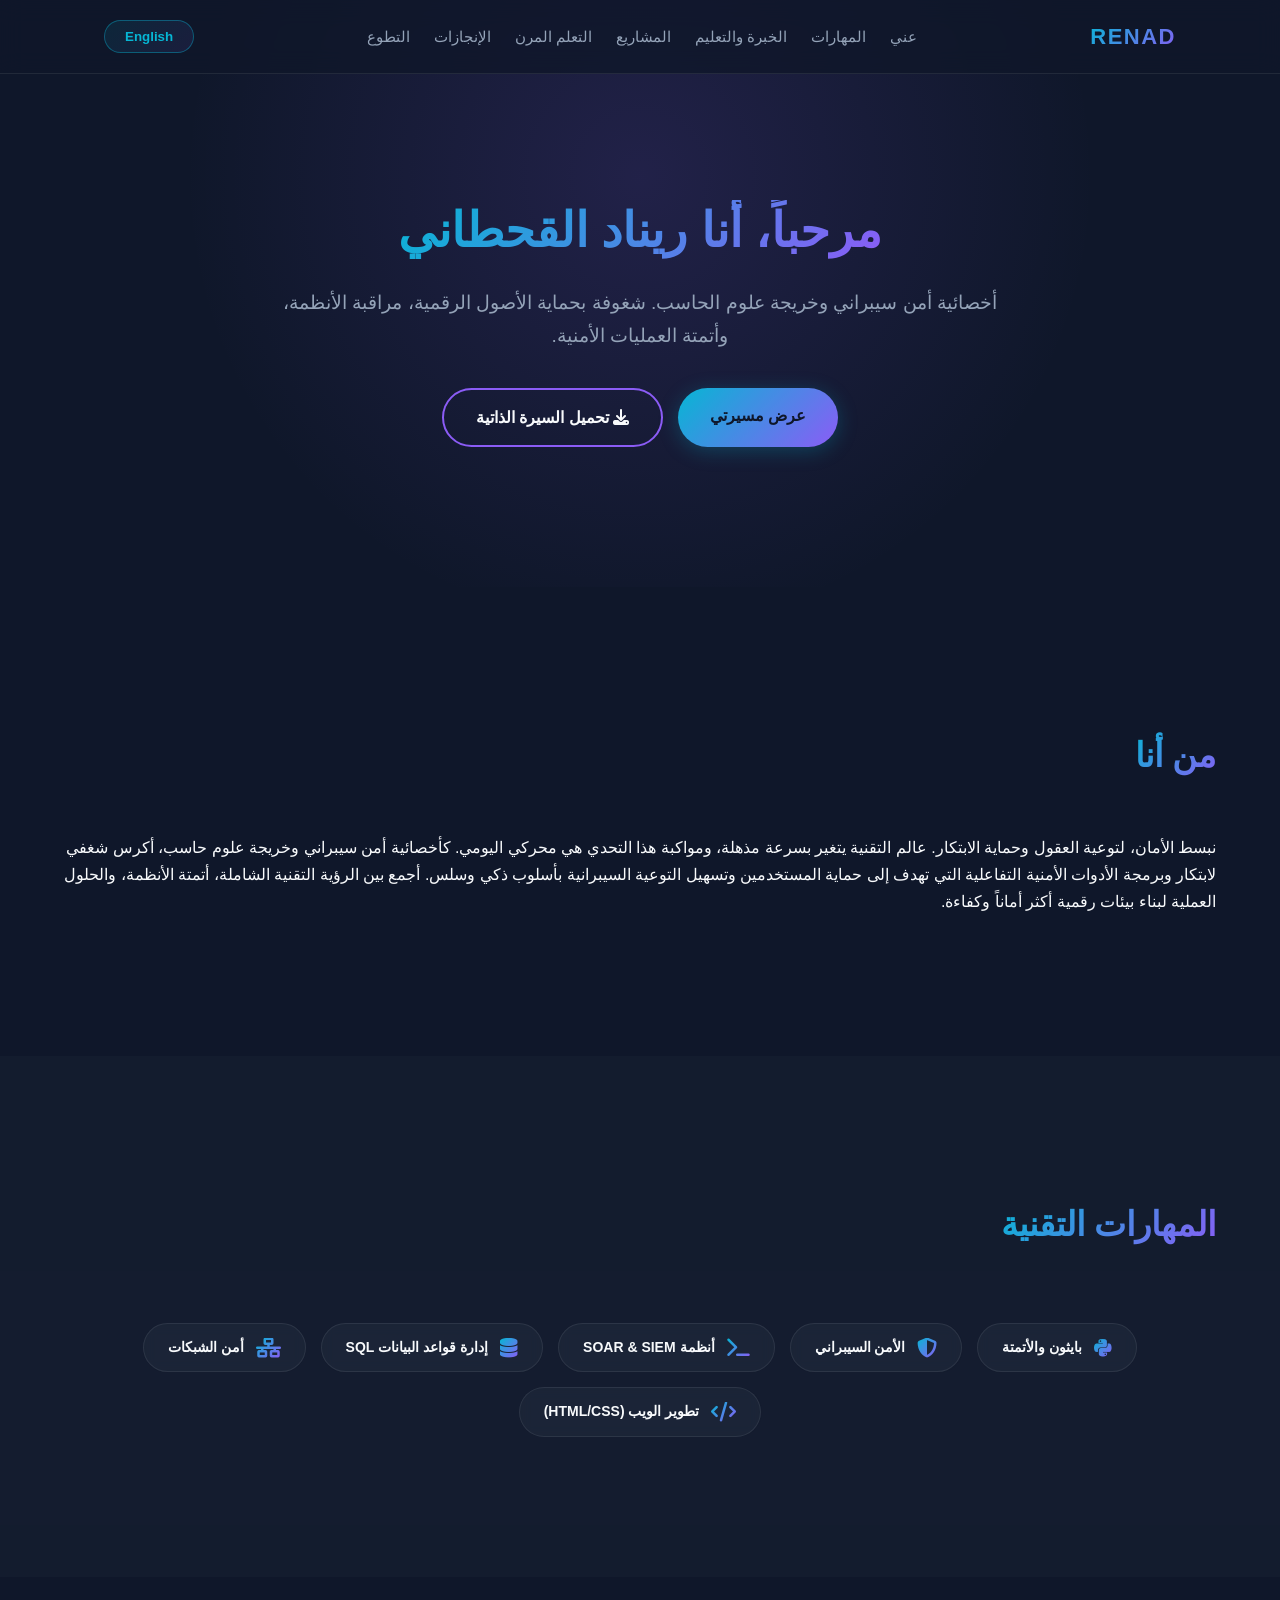
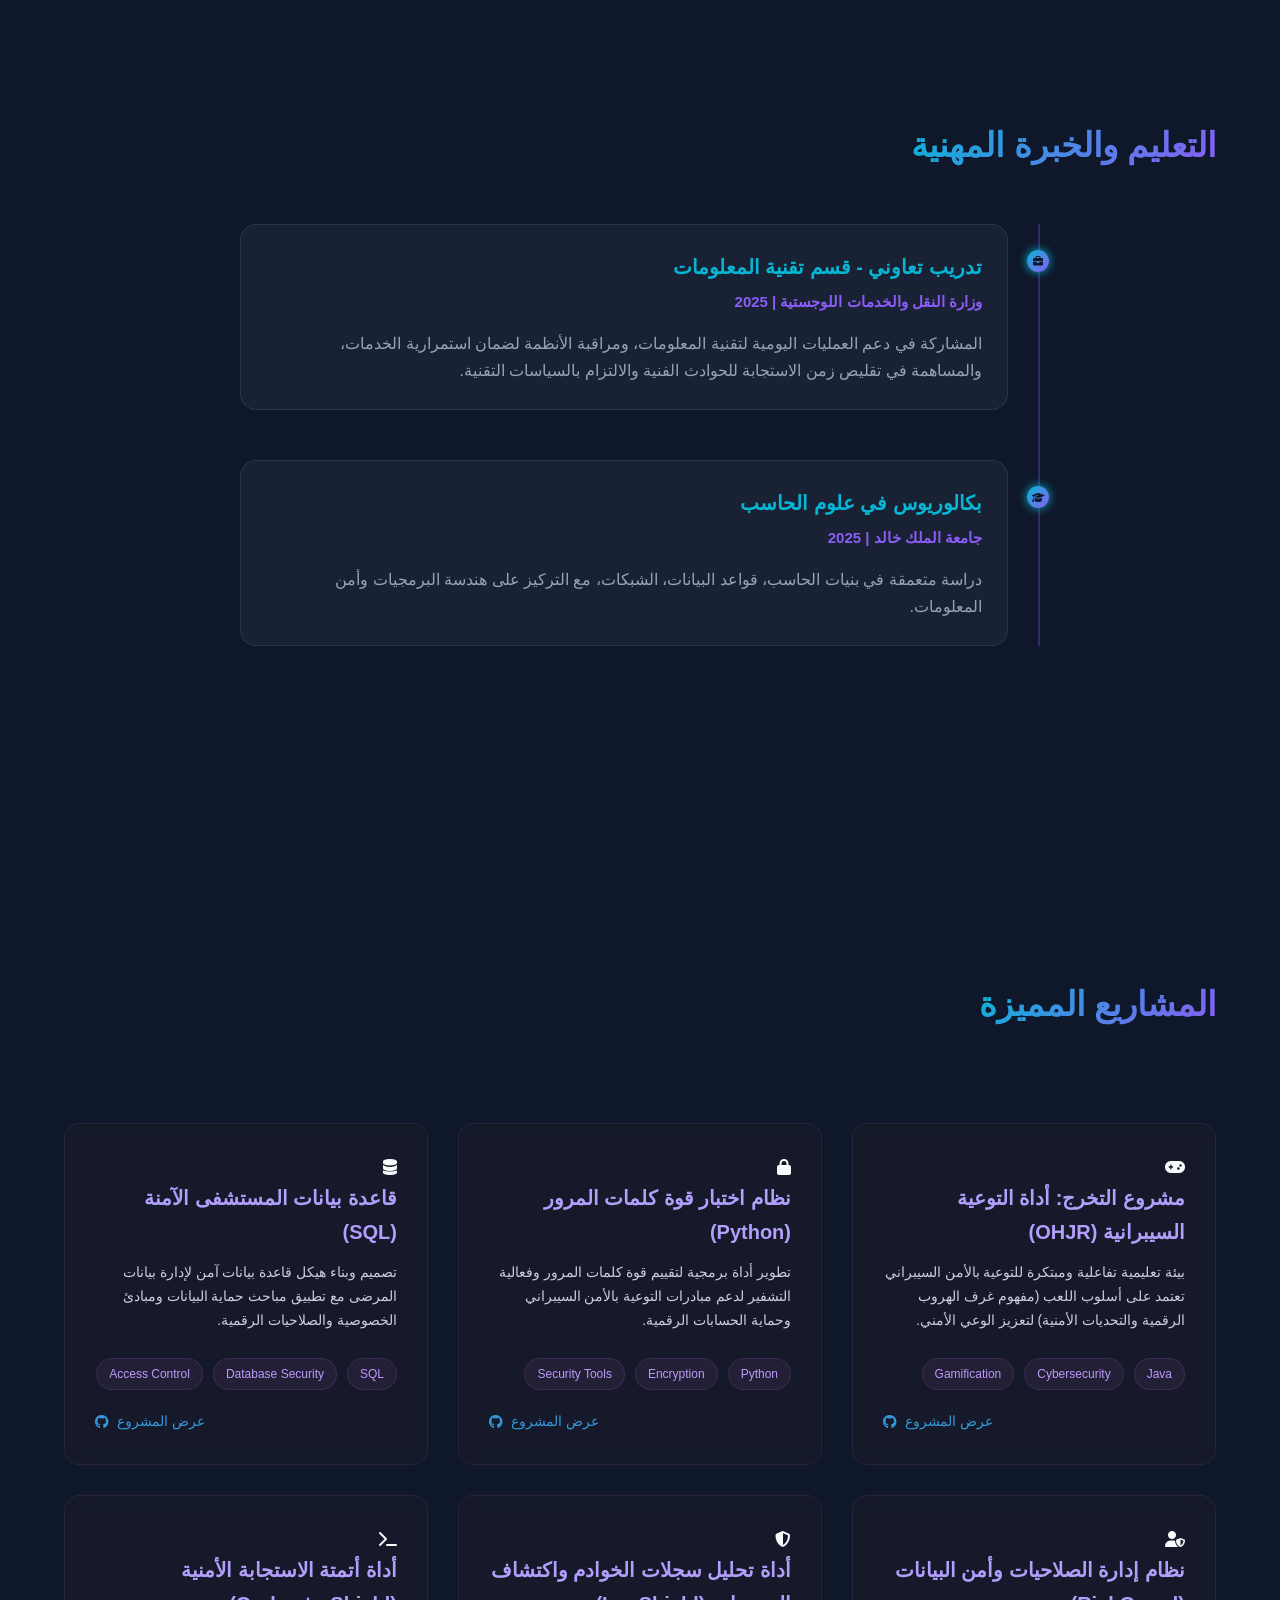
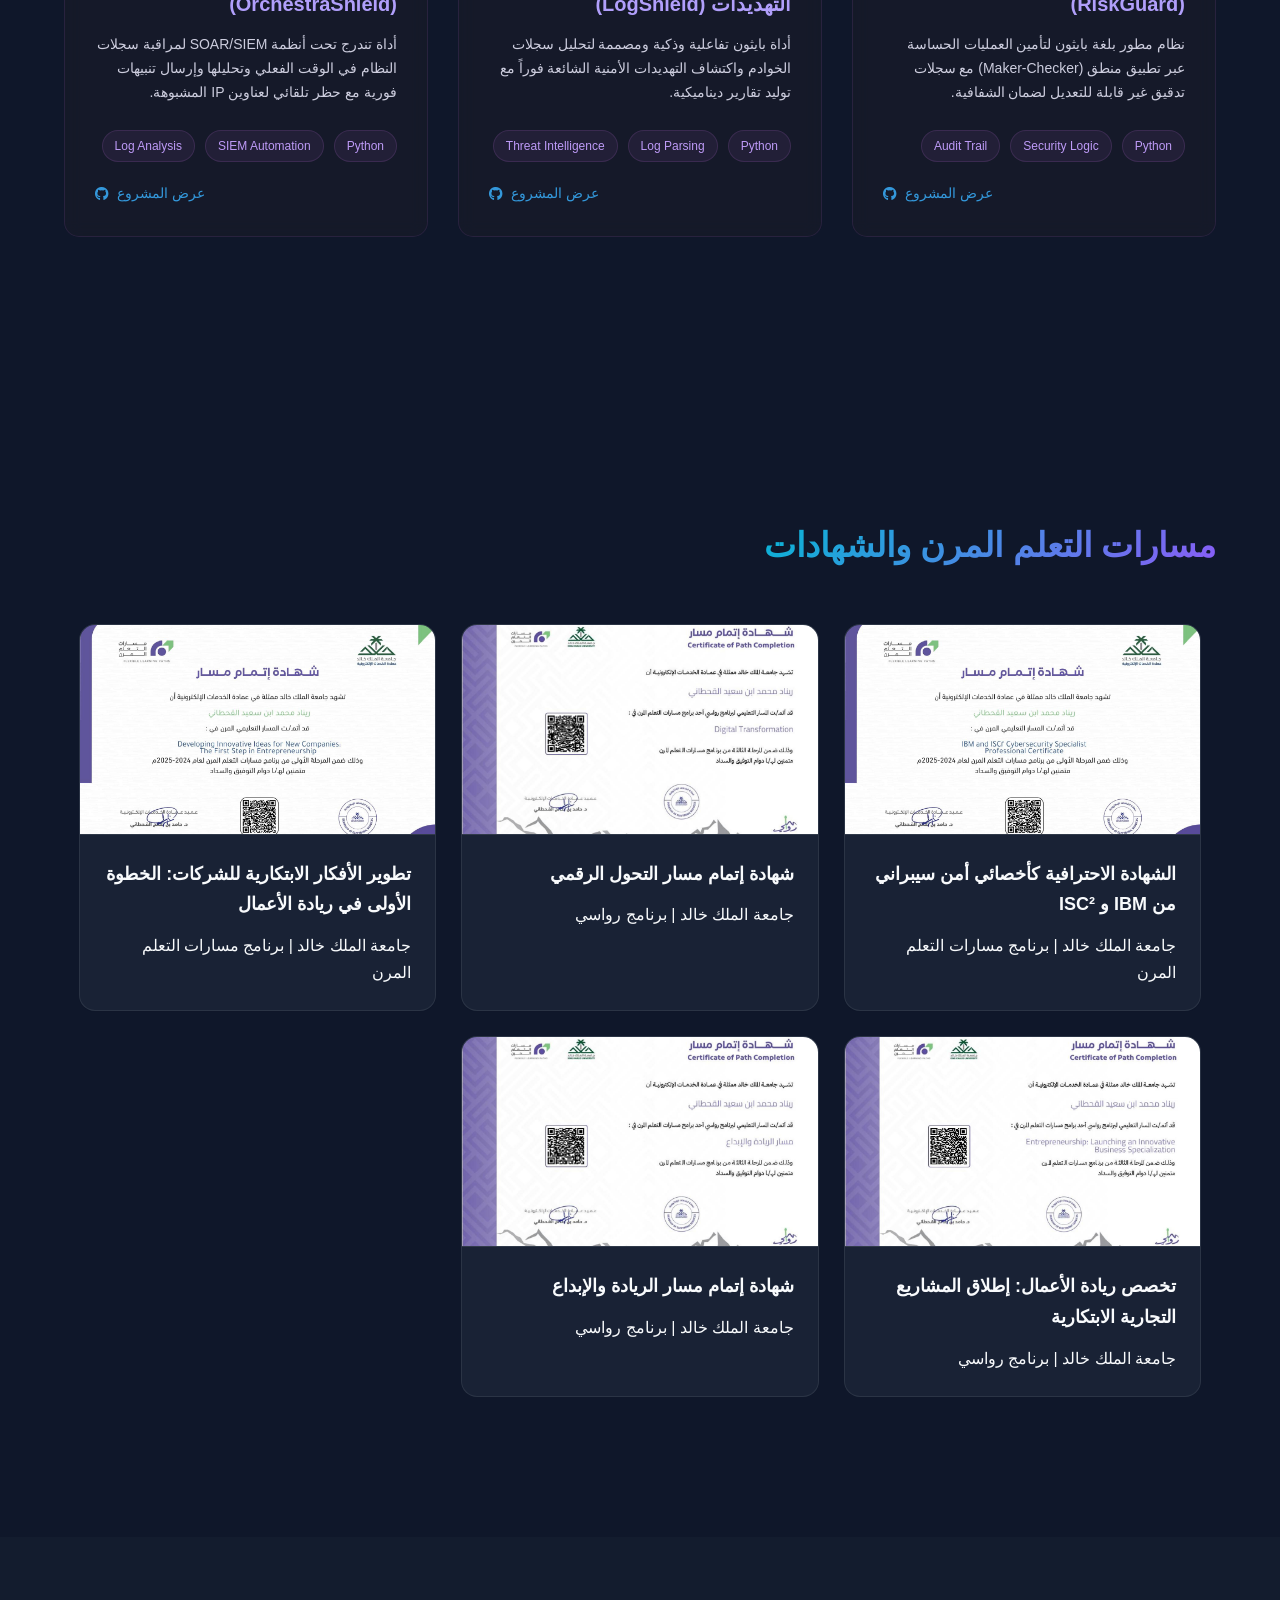
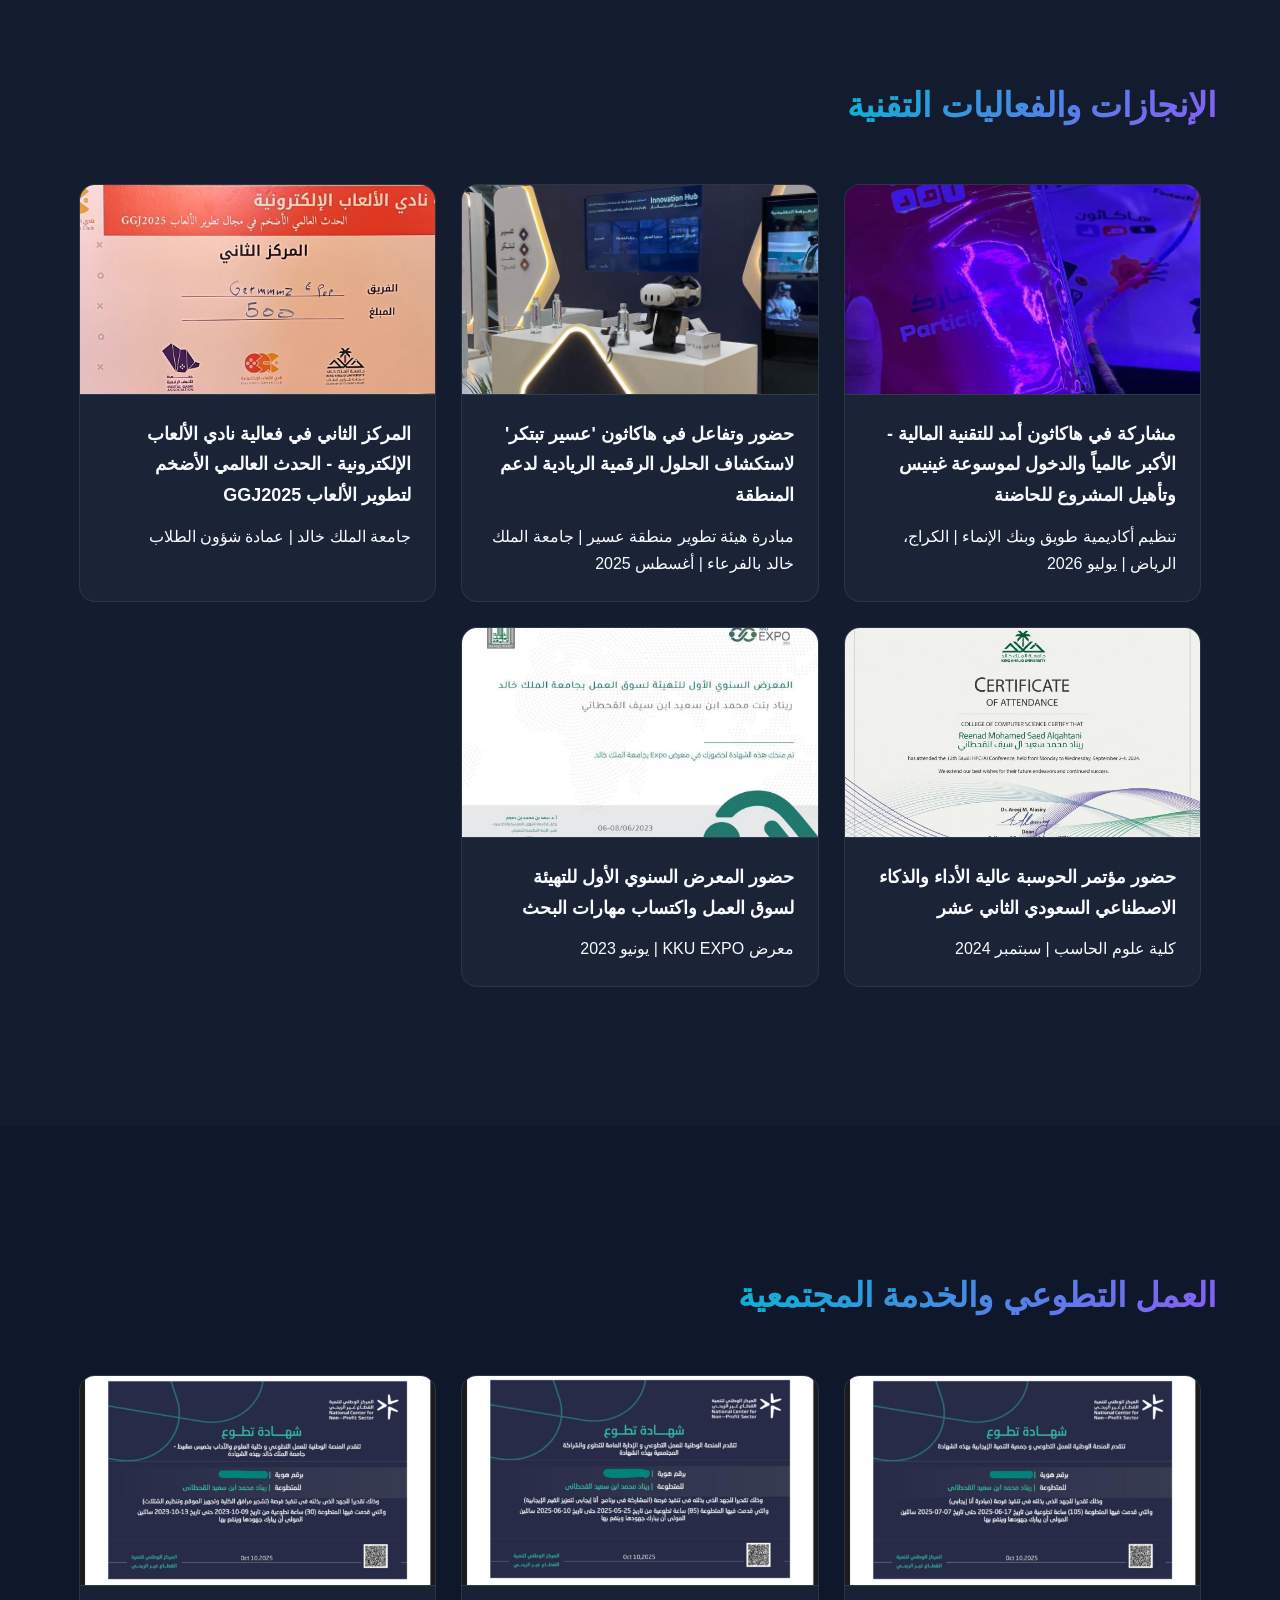
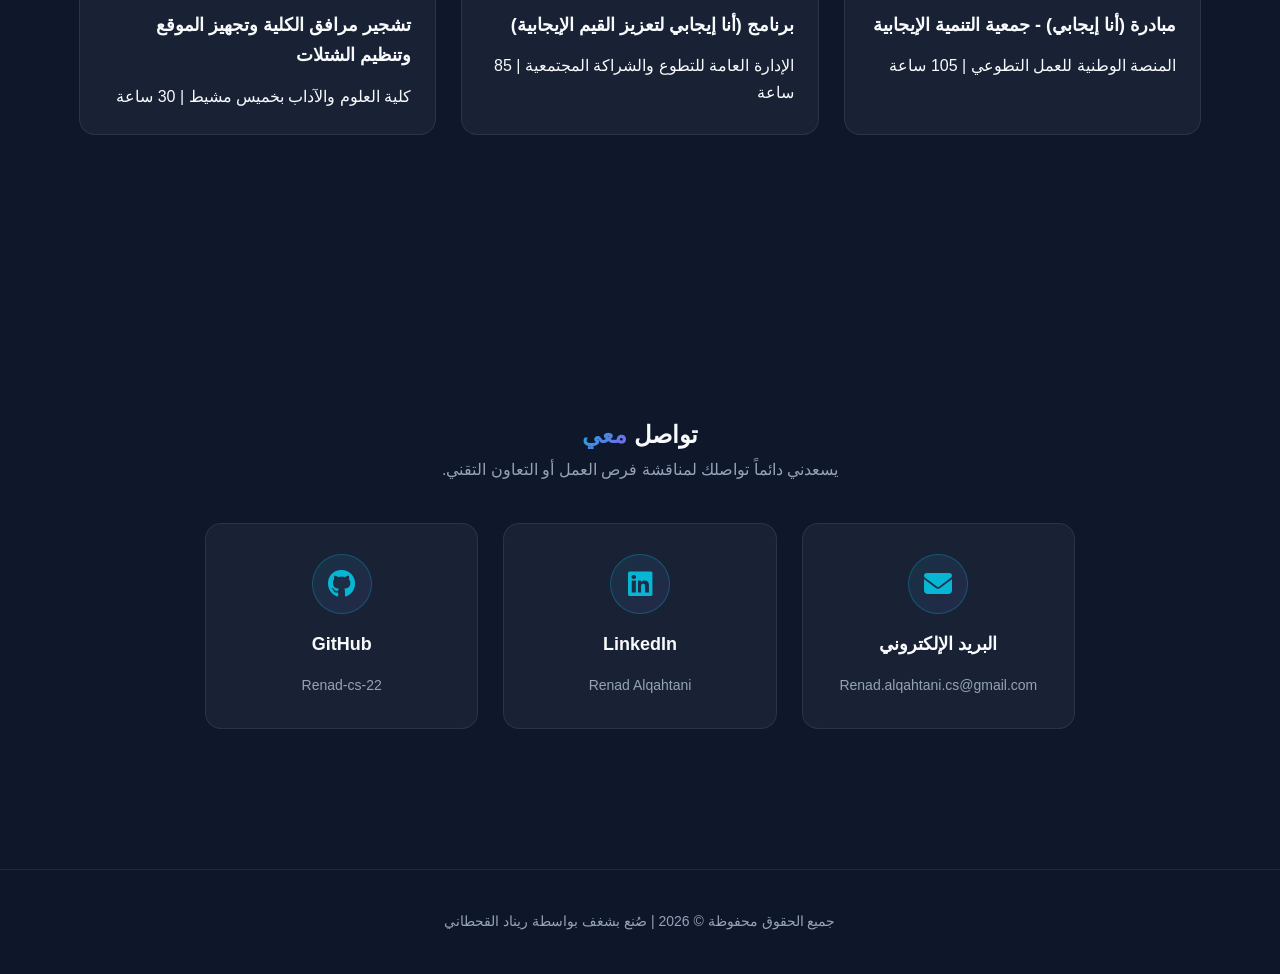
==== commit 9fe0be26: "Add files via upload" ====
--- a/portfolio/index.html
+++ b/portfolio/index.html
@@ -2,7 +2,7 @@
 <html lang="ar" dir="rtl">
 <head>
     <meta charset="UTF-8">
-    <meta name="viewport" content="width=device-width, initial-scale=1.0">
+    <meta name="viewport" content="width=device-width, initial-scale=1.0, viewport-fit=cover">
     <title>Renad Alqahtani | Portfolio</title>
     <link rel="stylesheet" href="https://cdnjs.cloudflare.com/ajax/libs/font-awesome/6.4.0/css/all.min.css">
     <link rel="stylesheet" href="style.css">
@@ -11,16 +11,16 @@
 
     <header>
         <div class="nav-container">
-            <div class="logo">RENAD</div>
-            <nav>
-                <a href="#about" data-ar="عني" data-en="About Me">عني</a>
-                <a href="#skills" data-ar="المهارات" data-en="Skills">المهارات</a>
-                <a href="#experience-education" data-ar="الخبرة والتعليم" data-en="Experience & Education">الخبرة والتعليم</a>
-                <a href="#projects" data-ar="المشاريع" data-en="Projects">المشاريع</a>
-                <a href="#certifications" data-ar="التعلم المرن" data-en="Flexible Learning">التعلم المرن</a>
-                <a href="#achievements" data-ar="الإنجازات" data-en="Achievements">الإنجازات</a>
-                <a href="#volunteering" data-ar="التطوع" data-en="Volunteering">التطوع</a>
-            </nav>
+             <div class="logo">RENAD</div>
+         <ul class="nav-menu">
+             <li><a href="#about" data-ar="عني" data-en="About Me">عني</a></li>
+             <li><a href="#skills" data-ar="المهارات" data-en="Skills">المهارات</a></li>
+             <li><a href="#experience-education" data-ar="الخبرة والتعليم" data-en="Experience & Education">الخبرة والتعليم</a></li>
+             <li><a href="#projects" data-ar="المشاريع" data-en="Projects">المشاريع</a></li>
+             <li><a href="#certifications" data-ar="التعلم المرن" data-en="Flexible Learning">التعلم المرن</a></li>
+             <li><a href="#achievements" data-ar="الإنجازات" data-en="Achievements">الإنجازات</a></li>
+             <li><a href="#volunteering" data-ar="التطوع" data-en="Volunteering">التطوع</a></li>
+         </ul>
             <button id="lang-toggle" class="btn-lang">English</button>
         </div>
     </header>
@@ -34,7 +34,7 @@
             </p>
             <div class="hero-buttons">
                 <a href="#experience-education" class="btn" data-ar="عرض مسيرتي" data-en="View My Journey">عرض مسيرتي</a>
-                <a href="C:\Users\Eirea\OneDrive\سطح المكتب\portfolio\Renad_Alqahtani.pdf" target="_blank" class="btn btn-outline" data-ar="<i class='fas fa-download'></i> تحميل السيرة الذاتية" data-en="<i class='fas fa-download'></i> Download CV"><i class="fas fa-download"></i> تحميل السيرة الذاتية</a>
+                <a href="Renad_Alqahtani.pdf" target="_blank" class="btn btn-outline" data-ar="<i class='fas fa-download'></i> تحميل السيرة الذاتية" data-en="<i class='fas fa-download'></i> Download CV"><i class="fas fa-download"></i> تحميل السيرة الذاتية</a>
             </div>
         </div>
     </section>
@@ -42,10 +42,10 @@
     <section id="about" class="section">
         <div class="container">
             <h2 class="gradient-text" data-ar="من أنا" data-en="About Me">من أنا</h2>
-            <p data-ar="خريجة علوم الحاسب مسار أمن سيبراني  من جامعة الملك خالد ولدي أساس متين في عمليات الأمن السيبراني، أمن الشبكات، والاستجابة للحوادث الفنية. أمتلك مهارات عملية في مراقبة الأنظمة وإدارة البنية التحتية التقنية تسهم في تعزيز الكفاءة والأمان التشغيلي للمؤسسات." 
-               data-en="Computer Science graduate from King Khalid University with a strong foundation in cybersecurity operations, network security, and incident response. Possess practical skills in system monitoring and IT infrastructure management to support operational stability and organizational security posture.">
-                خريجة علوم الحاسب مسار أمن سيبراني من جامعة الملك خالد ولدي أساس متين في عمليات الأمن السيبراني، أمن الشبكات، والاستجابة للحوادث الفنية. أمتلك مهارات عملية في مراقبة الأنظمة وإدارة البنية التحتية التقنية تسهم في تعزيز الكفاءة والأمان التشغيلي للمؤسسات.
-            </p>
+                 <p data-ar="نبسط الأمان، لتوعية العقول وحماية الابتكار. عالم التقنية يتغير بسرعة مذهلة، ومواكبة هذا التحدي هي محركي اليومي. كأخصائية أمن سيبراني وخريجة علوم حاسب، أكرس شغفي لابتكار وبرمجة الأدوات الأمنية التفاعلية التي تهدف إلى حماية المستخدمين وتسهيل التوعية السيبرانية بأسلوب ذكي وسلس. أجمع بين الرؤية التقنية الشاملة، أتمتة الأنظمة، والحلول العملية لبناء بيئات رقمية أكثر أماناً وكفاءة." 
+                    data-en="Simplifying security to enlighten minds and protect innovation. The tech world evolves at a breathtaking pace, and keeping up with this challenge is my daily drive. As a cybersecurity specialist and computer science graduate, I dedicate my passion to innovating and programming interactive security tools aimed at protecting users and facilitating cyber awareness in a smart, seamless way. I combine a comprehensive tech vision, system automation, and practical solutions to build safer, more efficient digital environments.">
+                    نبسط الأمان، لتوعية العقول وحماية الابتكار. عالم التقنية يتغير بسرعة مذهلة، ومواكبة هذا التحدي هي محركي اليومي. كأخصائية أمن سيبراني وخريجة علوم حاسب، أكرس شغفي لابتكار وبرمجة الأدوات الأمنية التفاعلية التي تهدف إلى حماية المستخدمين وتسهيل التوعية السيبرانية بأسلوب ذكي وسلس. أجمع بين الرؤية التقنية الشاملة، أتمتة الأنظمة، والحلول العملية لبناء بيئات رقمية أكثر أماناً وكفاءة.
+                 </p>
         </div>
     </section>
 
@@ -107,120 +107,164 @@
         </div>
     </section>
 
-    <section id="projects" class="section bg-light">
-        <div class="container">
-            <h2 class="gradient-text" data-ar="المشاريع المميزة" data-en="Featured Projects">المشاريع المميزة</h2>
-            <div class="certs-grid">
-                <div class="cert-card">
-                    <div class="cert-info">
-                        <div class="project-icon-box"><i class="fas fa-gamepad"></i></div>
-                        <h3 data-ar="مشروع التخرج: أداة التوعية السيبرانية (OHJR)" data-en="Graduation Project: Cyber Awareness Tool (OHJR)">مشروع التخرج: أداة التوعية السيبرانية (OHJR)</h3>
-                        <p data-ar="بيئة تعليمية تفاعلية ومبتكرة للتوعية بالأمن السيبراني تعتمد على أسلوب اللعب (مفهوم غرف الهروب الرقمية والتحديات الأمنية) لتعزيز الوعي الأمني." 
-                           data-en="An innovative, gamified cybersecurity awareness environment utilizing an escape room concept and digital security challenges to enhance security education.">
-                           بيئة تعليمية تفاعلية ومبتكرة للتوعية بالأمن السيبراني تعتمد على أسلوب اللعب (مفهوم غرف الهروب الرقمية والتحديات الأمنية) لتعزيز الوعي الأمني.
-                        </p>
-                        <div class="project-tags"><span>Java</span> <span>Cybersecurity</span> <span>Gamification</span></div>
-                        <a href="https://github.com/Renad-cs-22/OHJR" target="_blank" class="project-link"><i class="fab fa-github"></i> <span data-ar="عرض المشروع" data-en="View Project">عرض المشروع</span></a>
-                    </div>
-                </div>
-                <div class="cert-card">
-                    <div class="cert-info">
-                        <div class="project-icon-box"><i class="fas fa-lock"></i></div>
-                        <h3 data-ar="نظام اختبار قوة كلمات المرور (Python)" data-en="Password Strength Testing System (Python)">نظام اختبار قوة كلمات المرور (Python)</h3>
-                        <p data-ar="تطوير أداة برمجية لتقييم قوة كلمات المرور وفعالية التشفير لدعم مبادرات التوعية بالأمن السيبراني وحماية الحسابات الرقمية." 
-                           data-en="Developed a tool to evaluate password strength and encryption effectiveness, supporting cybersecurity awareness initiatives and digital accounts protection.">
-                           تطوير أداة برمجية لتقييم قوة كلمات المرور وفعالية التشفير لدعم مبادرات التوعية بالأمن السيبراني وحماية الحسابات الرقمية.
-                        </p>
-                        <div class="project-tags"><span>Python</span> <span>Encryption</span> <span>Security Tools</span></div>
-                        <a href="https://github.com/Renad-cs-22/check-password-strength" target="_blank" class="project-link"><i class="fab fa-github"></i> <span data-ar="عرض المشروع" data-en="View Project">عرض المشروع</span></a>
-                    </div>
-                </div>
-                <div class="cert-card">
-                    <div class="cert-info">
-                        <div class="project-icon-box"><i class="fas fa-database"></i></div>
-                        <h3 data-ar="قاعدة بيانات المستشفى الآمنة (SQL)" data-en="Secure Hospital Database (SQL)">قاعدة بيانات المستشفى الآمنة (SQL)</h3>
-                        <p data-ar="تصميم وبناء هيكل قاعدة بيانات آمن لإدارة بيانات المرضى مع تطبيق مباحث حماية البيانات ومبادئ الخصوصية والصلاحيات الرقمية." 
-                           data-en="Designed and implemented a secure database structure for hospital management while applying data protection, privacy principles, and access controls.">
-                           تصميم وبناء هيكل قاعدة بيانات آمن لإدارة بيانات المرضى مع تطبيق مباحث حماية البيانات ومبادئ الخصوصية والصلاحيات الرقمية.
-                        </p>
-                        <div class="project-tags"><span>SQL</span> <span>Database Security</span> <span>Access Control</span></div>
-                        <a href="https://github.com/Renad-cs-22/Secure-Hospital-Database" target="_blank" class="project-link"><i class="fab fa-github"></i> <span data-ar="عرض المشروع" data-en="View Project">عرض المشروع</span></a>
-                    </div>
-                </div>
-                <div class="cert-card">
-                    <div class="cert-info">
-                        <div class="project-icon-box"><i class="fas fa-user-shield"></i></div>
-                        <h3 data-ar="نظام إدارة الصلاحيات وأمن البيانات (RiskGuard)" data-en="Identity Access Management & Data Security System (RiskGuard)">نظام إدارة الصلاحيات وأمن البيانات (RiskGuard)</h3>
-                        <p data-ar="نظام مطور بلغة بايثون لتأمين العمليات الحساسة عبر تطبيق منطق (Maker-Checker) مع سجلات تدقيق غير قابلة للتعديل لضمان الشفافية." 
-                           data-en="A Python-based system built to secure sensitive banking operations by implementing Maker-Checker logic and immutable SHA-256 cryptographic audit trails.">
-                           نظام مطور بلغة بايثون لتأمين العمليات الحساسة عبر تطبيق منطق (Maker-Checker) مع سجلات تدقيق غير قابلة للتعديل لضمان الشفافية.
-                        </p>
-                        <div class="project-tags"><span>Python</span> <span>Security Logic</span> <span>Audit Trail</span></div>
-                        <a href="https://github.com/Renad-cs-22/Risk-Guard-System" target="_blank" class="project-link"><i class="fab fa-github"></i> <span data-ar="عرض المشروع" data-en="View Project">عرض المشروع</span></a>
-                    </div>
-                </div>
-                <div class="cert-card">
-                    <div class="cert-info">
-                        <div class="project-icon-box"><i class="fas fa-shield-alt"></i></div>
-                        <h3 data-ar="أداة تحليل سجلات الخوادم واكتشاف التهديدات (LogShield)" data-en="Server Log Analyzer & Threat Detection Tool (LogShield)">أداة تحليل سجلات الخوادم واكتشاف التهديدات (LogShield)</h3>
-                        <p data-ar="أداة بايثون تفاعلية وذكية ومصممة لتحليل سجلات الخوادم واكتشاف التهديدات الأمنية الشائعة فوراً مع توليد تقارير ديناميكية." 
-                           data-en="An interactive Python tool designed to parse server logs, instantly detect common security threats and anomalies, and generate dynamic security reports.">
-                           أداة بايثون تفاعلية وذكية ومصممة لتحليل سجلات الخوادم واكتشاف التهديدات الأمنية الشائعة فوراً مع توليد تقارير ديناميكية.
-                        </p>
-                        <div class="project-tags"><span>Python</span> <span>Log Parsing</span> <span>Threat Intelligence</span></div>
-                        <a href="https://github.com/Renad-cs-22/Secure-Log-Analyzer" target="_blank" class="project-link"><i class="fab fa-github"></i> <span data-ar="عرض المشروع" data-en="View Project">عرض المشروع</span></a>
-                    </div>
-                </div>
-                <div class="cert-card">
-                    <div class="cert-info">
-                        <div class="project-icon-box"><i class="fas fa-terminal"></i></div>
-                        <h3 data-ar="أداة أتمتة الاستجابة الأمنية (OrchestraShield)" data-en="Security Orchestration & Automated Response Tool (OrchestraShield)">أداة أتمتة الاستجابة الأمنية (OrchestraShield)</h3>
-                        <p data-ar="أداة تندرج تحت أنظمة SOAR/SIEM لمراقبة سجلات النظام في الوقت الفعلي وتحليلها وإرسال تنبيهات فورية مع حظر تلقائي لعناوين IP المشبوهة." 
-                           data-en="A SOAR/SIEM automation framework developed to monitor real-time system logs, execute threat analysis, trigger alerts, and dynamically block malicious IPs via firewall.">
-                           أداة تندرج تحت أنظمة SOAR/SIEM لمراقبة سجلات النظام في الوقت الفعلي وتحليلها وإرسال تنبيهات فورية مع حظر تلقائي لعناوين IP المشبوهة.
-                        </p>
-                        <div class="project-tags"><span>Python</span> <span>SIEM Automation</span> <span>Log Analysis</span></div>
-                        <a href="https://github.com/Renad-cs-22/Orchestra-Shield" target="_blank" class="project-link"><i class="fab fa-github"></i> <span data-ar="عرض المشروع" data-en="View Project">عرض المشروع</span></a>
-                    </div>
-                </div>
-            </div>
-        </div>
-    </section>
+    <section id="projects" class="section">
+    <div class="container">
+        <h2 class="gradient-text" data-ar="المشاريع المميزة" data-en="Featured Projects">المشاريع المميزة</h2>
+        
+        <div class="projects-grid">
+            
+            <div class="project-card">
+                <div class="project-icon-box">
+                    <i class="fas fa-gamepad"></i>
+                </div>
+                <h3 data-ar="مشروع التخرج: أداة التوعية السيبرانية (OHJR)" data-en="Graduation Project: Cyber Awareness Tool (OHJR)">مشروع التخرج: أداة التوعية السيبرانية (OHJR)</h3>
+                <p data-ar="بيئة تعليمية تفاعلية ومبتكرة للتوعية بالأمن السيبراني تعتمد على أسلوب اللعب (مفهوم غرف الهروب الرقمية والتحديات الأمنية) لتعزيز الوعي الأمني." 
+                   data-en="An innovative, gamified cybersecurity awareness environment utilizing an escape room concept and digital security challenges to enhance security education.">
+                   بيئة تعليمية تفاعلية ومبتكرة للتوعية بالأمن السيبراني تعتمد على أسلوب اللعب (مفهوم غرف الهروب الرقمية والتحديات الأمنية) لتعزيز الوعي الأمني.
+                </p>
+                <div class="project-tags">
+                    <span>Java</span> 
+                    <span>Cybersecurity</span> 
+                    <span>Gamification</span>
+                </div>
+                <a href="https://github.com/Renad-cs-22/OHJR" target="_blank" class="project-link">
+                    <span data-ar="عرض المشروع" data-en="View Project">عرض المشروع</span> <i class="fab fa-github"></i>
+                </a>
+            </div>
+
+            <div class="project-card">
+                <div class="project-icon-box">
+                    <i class="fas fa-lock"></i>
+                </div>
+                <h3 data-ar="نظام اختبار قوة كلمات المرور (Python)" data-en="Password Strength Testing System (Python)">نظام اختبار قوة كلمات المرور (Python)</h3>
+                <p data-ar="تطوير أداة برمجية لتقييم قوة كلمات المرور وفعالية التشفير لدعم مبادرات التوعية بالأمن السيبراني وحماية الحسابات الرقمية." 
+                   data-en="Developed a tool to evaluate password strength and encryption effectiveness, supporting cybersecurity awareness initiatives and digital accounts protection.">
+                   تطوير أداة برمجية لتقييم قوة كلمات المرور وفعالية التشفير لدعم مبادرات التوعية بالأمن السيبراني وحماية الحسابات الرقمية.
+                </p>
+                <div class="project-tags">
+                    <span>Python</span> 
+                    <span>Encryption</span> 
+                    <span>Security Tools</span>
+                </div>
+                <a href="https://github.com/Renad-cs-22/check-password-strength" target="_blank" class="project-link">
+                    <span data-ar="عرض المشروع" data-en="View Project">عرض المشروع</span> <i class="fab fa-github"></i>
+                </a>
+            </div>
+
+            <div class="project-card">
+                <div class="project-icon-box">
+                    <i class="fas fa-database"></i>
+                </div>
+                <h3 data-ar="قاعدة بيانات المستشفى الآمنة (SQL)" data-en="Secure Hospital Database (SQL)">قاعدة بيانات المستشفى الآمنة (SQL)</h3>
+                <p data-ar="تصميم وبناء هيكل قاعدة بيانات آمن لإدارة بيانات المرضى مع تطبيق مباحث حماية البيانات ومبادئ الخصوصية والصلاحيات الرقمية." 
+                   data-en="Designed and implemented a secure database structure for hospital management while applying data protection, privacy principles, and access controls.">
+                   تصميم وبناء هيكل قاعدة بيانات آمن لإدارة بيانات المرضى مع تطبيق مباحث حماية البيانات ومبادئ الخصوصية والصلاحيات الرقمية.
+                </p>
+                <div class="project-tags">
+                    <span>SQL</span> 
+                    <span>Database Security</span> 
+                    <span>Access Control</span>
+                </div>
+                <a href="https://github.com/Renad-cs-22/Secure-Hospital-Database" target="_blank" class="project-link">
+                    <span data-ar="عرض المشروع" data-en="View Project">عرض المشروع</span> <i class="fab fa-github"></i>
+                </a>
+            </div>
+
+            <div class="project-card">
+                <div class="project-icon-box">
+                    <i class="fas fa-user-shield"></i>
+                </div>
+                <h3 data-ar="نظام إدارة الصلاحيات وأمن البيانات (RiskGuard)" data-en="Identity Access Management & Data Security System (RiskGuard)">نظام إدارة الصلاحيات وأمن البيانات (RiskGuard)</h3>
+                <p data-ar="نظام مطور بلغة بايثون لتأمين العمليات الحساسة عبر تطبيق منطق (Maker-Checker) مع سجلات تدقيق غير قابلة للتعديل لضمان الشفافية." 
+                   data-en="A Python-based system built to secure sensitive banking operations by implementing Maker-Checker logic and immutable SHA-256 cryptographic audit trails.">
+                   نظام مطور بلغة بايثون لتأمين العمليات الحساسة عبر تطبيق منطق (Maker-Checker) مع سجلات تدقيق غير قابلة للتعديل لضمان الشفافية.
+                </p>
+                <div class="project-tags">
+                    <span>Python</span> 
+                    <span>Security Logic</span> 
+                    <span>Audit Trail</span>
+                </div>
+                <a href="https://github.com/Renad-cs-22/Risk-Guard-System" target="_blank" class="project-link">
+                    <span data-ar="عرض المشروع" data-en="View Project">عرض المشروع</span> <i class="fab fa-github"></i>
+                </a>
+            </div>
+
+            <div class="project-card">
+                <div class="project-icon-box">
+                    <i class="fas fa-shield-alt"></i>
+                </div>
+                <h3 data-ar="أداة تحليل سجلات الخوادم واكتشاف التهديدات (LogShield)" data-en="Server Log Analyzer & Threat Detection Tool (LogShield)">أداة تحليل سجلات الخوادم واكتشاف التهديدات (LogShield)</h3>
+                <p data-ar="أداة بايثون تفاعلية وذكية ومصممة لتحليل سجلات الخوادم واكتشاف التهديدات الأمنية الشائعة فوراً مع توليد تقارير ديناميكية." 
+                   data-en="An interactive Python tool designed to parse server logs, instantly detect common security threats and anomalies, and generate dynamic security reports.">
+                   أداة بايثون تفاعلية وذكية ومصممة لتحليل سجلات الخوادم واكتشاف التهديدات الأمنية الشائعة فوراً مع توليد تقارير ديناميكية.
+                </p>
+                <div class="project-tags">
+                    <span>Python</span> 
+                    <span>Log Parsing</span> 
+                    <span>Threat Intelligence</span>
+                </div>
+                <a href="https://github.com/Renad-cs-22/Secure-Log-Analyzer" target="_blank" class="project-link">
+                    <span data-ar="عرض المشروع" data-en="View Project">عرض المشروع</span> <i class="fab fa-github"></i>
+                </a>
+            </div>
+
+            <div class="project-card">
+                <div class="project-icon-box">
+                    <i class="fas fa-terminal"></i>
+                </div>
+                <h3 data-ar="أداة أتمتة الاستجابة الأمنية (OrchestraShield)" data-en="Security Orchestration & Automated Response Tool (OrchestraShield)">أداة أتمتة الاستجابة الأمنية (OrchestraShield)</h3>
+                <p data-ar="أداة تندرج تحت أنظمة SOAR/SIEM لمراقبة سجلات النظام في الوقت الفعلي وتحليلها وإرسال تنبيهات فورية مع حظر تلقائي لعناوين IP المشبوهة." 
+                   data-en="A SOAR/SIEM automation framework developed to monitor real-time system logs, execute threat analysis, trigger alerts, and dynamically block malicious IPs via firewall.">
+                   أداة تندرج تحت أنظمة SOAR/SIEM لمراقبة سجلات النظام في الوقت الفعلي وتحليلها وإرسال تنبيهات فورية مع حظر تلقائي لعناوين IP المشبوهة.
+                </p>
+                <div class="project-tags">
+                    <span>Python</span> 
+                    <span>SIEM Automation</span> 
+                    <span>Log Analysis</span>
+                </div>
+                <a href="https://github.com/Renad-cs-22/Orchestra-Shield" target="_blank" class="project-link">
+                    <span data-ar="عرض المشروع" data-en="View Project">عرض المشروع</span> <i class="fab fa-github"></i>
+                </a>
+            </div>
+
+        </div>
+    </div>
+</section>
 
     <section id="certifications" class="section">
         <div class="container">
             <h2 class="gradient-text" data-ar="مسارات التعلم المرن والشهادات" data-en="Flexible Learning Paths & Certifications">مسارات التعلم المرن والشهادات</h2>
             <div class="certs-grid">
                 <div class="cert-card">
-                    <div class="cert-image"><img src="C:\Users\Eirea\OneDrive\سطح المكتب\portfolio\images\cert-ibm.jpg.jpeg" alt="IBM & ISC2"></div>
+                    <div class="cert-image"><img src="images\cert-ibm.jpeg" alt="IBM & ISC2"></div>
                     <div class="cert-info">
                         <h3 data-ar="الشهادة الاحترافية كأخصائي أمن سيبراني من IBM و ISC²" data-en="IBM and ISC² Cybersecurity Specialist Professional Certificate">الشهادة الاحترافية كأخصائي أمن سيبراني من IBM و ISC²</h3>
                         <p data-ar="جامعة الملك خالد | برنامج مسارات التعلم المرن" data-en="King Khalid University | Flexible Learning Paths Program">جامعة الملك خالد | برنامج مسارات التعلم المرن</p>
                     </div>
                 </div>
                 <div class="cert-card">
-                    <div class="cert-image"><img src="C:\Users\Eirea\OneDrive\سطح المكتب\portfolio\images\cert-digital.jpeg.jpeg" alt="Digital Transformation"></div>
+                    <div class="cert-image"><img src="images\cert-digital.jpeg" alt="Digital Transformation"></div>
                     <div class="cert-info">
                         <h3 data-ar="شهادة إتمام مسار التحول الرقمي" data-en="Digital Transformation Path Certificate">شهادة إتمام مسار التحول الرقمي</h3>
                         <p data-ar="جامعة الملك خالد | برنامج رواسي" data-en="King Khalid University | Rawasi Program">جامعة الملك خالد | برنامج رواسي</p>
                     </div>
                 </div>
                 <div class="cert-card">
-                    <div class="cert-image"><img src="C:\Users\Eirea\OneDrive\سطح المكتب\portfolio\images\cert-innovative.jpg.jpeg" alt="Innovative Ideas"></div>
+                    <div class="cert-image"><img src="images\cert-innovative.jpeg" alt="Innovative Ideas"></div>
                     <div class="cert-info">
                         <h3 data-ar="تطوير الأفكار الابتكارية للشركات: الخطوة الأولى في ريادة الأعمال" data-en="Developing Innovative Ideas for New Companies: The First Step in Entrepreneurship">تطوير الأفكار الابتكارية للشركات: الخطوة الأولى في ريادة الأعمال</h3>
                         <p data-ar="جامعة الملك خالد | برنامج مسارات التعلم المرن" data-en="King Khalid University | Flexible Learning Paths Program">جامعة الملك خالد | برنامج مسارات التعلم المرن</p>
                     </div>
                 </div>
                 <div class="cert-card">
-                    <div class="cert-image"><img src="C:\Users\Eirea\OneDrive\سطح المكتب\portfolio\images\cert-entrepreneur.jpeg.jpeg" alt="Entrepreneurship Specialization"></div>
+                    <div class="cert-image"><img src="images\cert-entrepreneur.jpeg" alt="Entrepreneurship Specialization"></div>
                     <div class="cert-info">
                         <h3 data-ar="تخصص ريادة الأعمال: إطلاق المشاريع التجارية الابتكارية" data-en="Entrepreneurship: Launching an Innovative Business Specialization">تخصص ريادة الأعمال: إطلاق المشاريع التجارية الابتكارية</h3>
                         <p data-ar="جامعة الملك خالد | برنامج رواسي" data-en="King Khalid University | Rawasi Program">جامعة الملك خالد | برنامج رواسي</p>
                     </div>
                 </div>
                 <div class="cert-card">
-                    <div class="cert-image"><img src="C:\Users\Eirea\OneDrive\سطح المكتب\portfolio\images\cert-creative.jpeg.jpeg" alt="Innovation Path"></div>
+                    <div class="cert-image"><img src="images\cert-creative.jpeg" alt="Innovation Path"></div>
                     <div class="cert-info">
                         <h3 data-ar="شهادة إتمام مسار الريادة والإبداع" data-en="Certificate of Path Completion: Entrepreneurship & Innovation">شهادة إتمام مسار الريادة والإبداع</h3>
                         <p data-ar="جامعة الملك خالد | برنامج رواسي" data-en="King Khalid University | Rawasi Program">جامعة الملك خالد | برنامج رواسي</p>
@@ -235,21 +279,35 @@
             <h2 class="gradient-text" data-ar="الإنجازات والفعاليات التقنية" data-en="Achievements & Tech Events">الإنجازات والفعاليات التقنية</h2>
             <div class="certs-grid">
                 <div class="cert-card">
-                    <div class="cert-image"><img src="C:\Users\Eirea\OneDrive\سطح المكتب\portfolio\images\GGJ2025.jpeg.jpeg" alt="GGJ 2025"></div>
+                    <div class="cert-image"><img src="images/amd-hack.jpeg" alt="AMD Hackathon"></div>
+                    <div class="cert-info">
+                        <h3 data-ar="مشاركة في هاكاثون أمد للتقنية المالية - الأكبر عالمياً والدخول لموسوعة غينيس وتأهيل المشروع للحاضنة" data-en="Participation in AMD Fintech Hackathon - The World's Largest (Guinness Record) & Project Incubated">مشاركة في هاكاثون أمد للتقنية المالية - الأكبر عالمياً والدخول لموسوعة غينيس وتأهيل المشروع للحاضنة</h3>
+                        <p data-ar="تنظيم أكاديمية طويق وبنك الإنماء | الكراج، الرياض | يوليو 2026" data-en="Organized by Tuwaiq Academy & Alinma Bank | The Garage, Riyadh | July 2026">تنظيم أكاديمية طويق وبنك الإنماء | الكراج، الرياض | يوليو 2026</p>
+                    </div>
+                </div>
+                <div class="cert-card">
+                    <div class="cert-image"><img src="images/asir-hack.jpeg" alt="Asir Innovates Hackathon"></div>
+                    <div class="cert-info">
+                        <h3 data-ar="حضور وتفاعل في هاكاثون 'عسير تبتكر' لاستكشاف الحلول الرقمية الريادية لدعم المنطقة" data-en="Attendance & Engagement at 'Asir Innovates' Hackathon for Regional Digital Solutions">حضور وتفاعل في هاكاثون 'عسير تبتكر' لاستكشاف الحلول الرقمية الريادية لدعم المنطقة</h3>
+                        <p data-ar="مبادرة هيئة تطوير منطقة عسير | جامعة الملك خالد بالفرعاء | أغسطس 2025" data-en="Initiative of Asir Development Authority | KKU Al-Fara'a | August 2025">مبادرة هيئة تطوير منطقة عسير | جامعة الملك خالد بالفرعاء | أغسطس 2025</p>
+                    </div>
+                </div>
+                <div class="cert-card">
+                    <div class="cert-image"><img src="images\ggj-2.jpeg" alt="GGJ 2025"></div>
                     <div class="cert-info">
                         <h3 data-ar="المركز الثاني في فعالية نادي الألعاب الإلكترونية - الحدث العالمي الأضخم لتطوير الألعاب GGJ2025" data-en="2nd Place in Electronic Games Club Event - The Biggest Global Game Jam GGJ2025">المركز الثاني في فعالية نادي الألعاب الإلكترونية - الحدث العالمي الأضخم لتطوير الألعاب GGJ2025</h3>
                         <p data-ar="جامعة الملك خالد | عمادة شؤون الطلاب" data-en="King Khalid University | Deanship of Student Affairs">جامعة الملك خالد | عمادة شؤون الطلاب</p>
                     </div>
                 </div>
                 <div class="cert-card">
-                    <div class="cert-image"><img src="C:\Users\Eirea\OneDrive\سطح المكتب\portfolio\images\HPC-AI.jpeg.jpeg" alt="HPC Conference"></div>
+                    <div class="cert-image"><img src="images\hpc-ai-12.jpeg" alt="HPC Conference"></div>
                     <div class="cert-info">
                         <h3 data-ar="حضور مؤتمر الحوسبة عالية الأداء والذكاء الاصطناعي السعودي الثاني عشر" data-en="Attendance of the 12th Saudi High-Performance Computing & AI Conference (HPC/AI)">حضور مؤتمر الحوسبة عالية الأداء والذكاء الاصطناعي السعودي الثاني عشر</h3>
                         <p data-ar="كلية علوم الحاسب | سبتمبر 2024" data-en="College of Computer Science | September 2024">كلية علوم الحاسب | سبتمبر 2024</p>
                     </div>
                 </div>
                 <div class="cert-card">
-                    <div class="cert-image"><img src="C:\Users\Eirea\OneDrive\سطح المكتب\portfolio\images\EXPO.jpeg.jpeg" alt="KKU Expo"></div>
+                    <div class="cert-image"><img src="images\expo-1.jpeg" alt="KKU Expo"></div>
                     <div class="cert-info">
                         <h3 data-ar="حضور المعرض السنوي الأول للتهيئة لسوق العمل واكتساب مهارات البحث" data-en="Attendance of the 1st Annual Career Readiness Expo & Job Search Skills">حضور المعرض السنوي الأول للتهيئة لسوق العمل واكتساب مهارات البحث</h3>
                         <p data-ar="معرض KKU EXPO | يونيو 2023" data-en="KKU EXPO | June 2023">معرض KKU EXPO | يونيو 2023</p>
@@ -264,21 +322,21 @@
             <h2 class="gradient-text" data-ar="العمل التطوعي والخدمة المجتمعية" data-en="Volunteering & Community Service">العمل التطوعي والخدمة المجتمعية</h2>
             <div class="certs-grid">
                 <div class="cert-card">
-                    <div class="cert-image"><img src="C:\Users\Eirea\OneDrive\سطح المكتب\portfolio\images\vol-positive1.jpeg.jpeg" alt="Ana Ejabi"></div>
+                    <div class="cert-image"><img src="images\vol-positive1.jpeg" alt="Ana Ejabi"></div>
                     <div class="cert-info">
                         <h3 data-ar="مبادرة (أنا إيجابي) - جمعية التنمية الإيجابية" data-en="Volunteer at (Ana Ejabi) Initiative - Positive Development Association">مبادرة (أنا إيجابي) - جمعية التنمية الإيجابية</h3>
                         <p data-ar="المنصة الوطنية للعمل التطوعي | 105 ساعة" data-en="National Volunteer Platform | 105 Hours">المنصة الوطنية للعمل التطوعي | 105 ساعة</p>
                     </div>
                 </div>
                 <div class="cert-card">
-                    <div class="cert-image"><img src="C:\Users\Eirea\OneDrive\سطح المكتب\portfolio\images\vol-positive2.jpeg.jpeg" alt="Values Program"></div>
+                    <div class="cert-image"><img src="images\vol-positive2.jpeg" alt="Values Program"></div>
                     <div class="cert-info">
                         <h3 data-ar="برنامج (أنا إيجابي لتعزيز القيم الإيجابية)" data-en="Positive Values Enhancement Program">برنامج (أنا إيجابي لتعزيز القيم الإيجابية)</h3>
                         <p data-ar="الإدارة العامة للتطوع والشراكة المجتمعية | 85 ساعة" data-en="General Administration of Volunteering | 85 Hours">الإدارة العامة للتطوع والشراكة المجتمعية | 85 ساعة</p>
                     </div>
                 </div>
                 <div class="cert-card">
-                    <div class="cert-image"><img src="C:\Users\Eirea\OneDrive\سطح المكتب\portfolio\images\vol-trees.jpeg.jpeg" alt="Afforestation"></div>
+                    <div class="cert-image"><img src="images\vol-trees.jpeg" alt="Afforestation"></div>
                     <div class="cert-info">
                         <h3 data-ar="تشجير مرافق الكلية وتجهيز الموقع وتنظيم الشتلات" data-en="College Facilities Afforestation & Site Preparation">تشجير مرافق الكلية وتجهيز الموقع وتنظيم الشتلات</h3>
                         <p data-ar="كلية العلوم والآداب بخميس مشيط | 30 ساعة" data-en="College of Sciences and Arts | 30 Hours">كلية العلوم والآداب بخميس مشيط | 30 ساعة</p>
@@ -287,18 +345,44 @@
             </div>
         </div>
     </section>
-
-    <footer class="text-center">
-        <div class="container">
-            <p data-ar="تواصل معي" data-en="Connect With Me">تواصل معي</p>
-            <div class="social-links">
-                <a href="mailto:Renad.alqahtani.cs@gmail.com"><i class="fas fa-envelope"></i></a>
-                <a href="https://linkedin.com/in/renad-alqahtani-1b88b6381" target="_blank"><i class="fab fa-linkedin"></i></a>
-                <a href="https://github.com/Renad-cs-22" target="_blank"><i class="fab fa-github"></i></a>
-            </div>
-            <p class="copyright">&copy; 2026 Renad Alqahtani. All Rights Reserved.</p>
+    <!-- ================= قسم عناصر التواصل الجديد المتجاوب ================= -->
+    <section class="contact-section" id="contact">
+        <div class="container text-center">
+            <h2 data-ar="تواصل معي" data-en="Connect With Me">تواصل <span class="gradient-text">معي</span></h2>
+            <p class="contact-text" style="color: var(--text-muted); margin-bottom: 30px; padding: 0 15px;" data-ar="يسعدني دائماً تواصلك لمناقشة فرص العمل أو التعاون التقني." data-en="I am always happy to connect for job opportunities or technical collaboration.">يسعدني دائماً تواصلك لمناقشة فرص العمل أو التعاون التقني.</p>
+            
+            <div class="contact-grid">
+                <!-- كارت البريد الإلكتروني -->
+                <a href="mailto:Renad.alqahtani.cs@gmail.com" class="contact-card">
+                    <div class="contact-icon"><i class="fas fa-envelope"></i></div>
+                    <div class="contact-title" data-ar="البريد الإلكتروني" data-en="Email">البريد الإلكتروني</div>
+                    <div class="contact-value">Renad.alqahtani.cs@gmail.com</div>
+                </a>
+
+                <!-- كارت لينكد إن -->
+                <a href="https://linkedin.com/in/renad-alqahtani-1b88b6381" target="_blank" class="contact-card">
+                    <div class="contact-icon"><i class="fab fa-linkedin"></i></div>
+                    <div class="contact-title">LinkedIn</div>
+                    <div class="contact-value">Renad Alqahtani</div>
+                </a>
+
+                <!-- كارت جيت هاب -->
+                <a href="https://github.com/Renad-cs-22" target="_blank" class="contact-card">
+                    <div class="contact-icon"><i class="fab fa-github"></i></div>
+                    <div class="contact-title">GitHub</div>
+                    <div class="contact-value">Renad-cs-22</div>
+                </a>
+            </div>
+        </div>
+    </section>
+
+    <!-- ================= تذييل الصفحة (Footer) ================= -->
+    <footer class="text-center" style="padding: 40px 0; border-top: 1px solid var(--border-color); background: rgba(15, 23, 42, 0.5);">
+        <div class="container" style="padding: 0;">
+            <p style="color: var(--text-muted); font-size: 14px;" data-ar="جميع الحقوق محفوظة © 2026 | صُنع بشغف بواسطة ريناد القحطاني" data-en="All Rights Reserved © 2026 | Made with passion by Renad Alqahtani">جميع الحقوق محفوظة © 2026 | صُنع بشغف بواسطة ريناد القحطاني</p>
         </div>
     </footer>
+
 
     <script>
         const toggleBtn = document.getElementById('lang-toggle');
--- a/portfolio/style.css
+++ b/portfolio/style.css
@@ -55,6 +55,8 @@
     width: 100%;
     z-index: 1000;
     border-bottom: 1px solid var(--border-color);
+    /* تضمن هذه الخاصية ألا يختفي محتوى الموقع خلف النوتش أو الكاميرا الأمامية */
+    padding-top: env(safe-area-inset-top);
 }
 
 .nav-container {
@@ -75,16 +77,29 @@
     -webkit-text-fill-color: transparent;
 }
 
-nav a {
+/* تحديث هيكلية القائمة الأساسية للشاشات الكبيرة والكمبيوتر لإنهاء مشكلة النقاط */
+.nav-menu {
+    display: flex;
+    list-style: none; /* مسح النقاط الدائرية نهائياً */
+    margin: 0;
+    padding: 0;
+    gap: 24px; /* المسافة الأفقية بين كل قسم والآخر */
+    align-items: center;
+}
+
+.nav-menu li {
+    display: inline-block;
+}
+
+.nav-menu li a {
     color: var(--text-muted);
     text-decoration: none;
-    margin: 0 14px;
     font-size: 15px;
     font-weight: 500;
     transition: var(--transition);
 }
 
-nav a:hover {
+.nav-menu li a:hover {
     color: var(--cyan-gradient);
 }
 
@@ -114,20 +129,35 @@
     background: radial-gradient(circle at 50% 30%, rgba(139, 92, 246, 0.15), transparent 60%);
 }
 
+/* تفعيل تصغير حجم الخط تلقائياً للأجهزة الذكية (Responsive Fonts) */
 .hero-content h1 {
-    font-size: 48px;
+    font-size: clamp(2rem, 6vw, 3rem);
     font-weight: 800;
     margin-bottom: 25px;
-}
-
+    line-height: 1.3;
+}
+
+/* منع تداخل النصوص المكتوبة مع الأزرار وضمان الالتفاف الآمن للكلمات */
 .hero-content p {
-    font-size: 19px;
+    font-size: clamp(1rem, 2.5vw, 1.2rem);
     max-width: 750px;
     margin: 0 auto 35px auto;
     color: var(--text-muted);
+    word-wrap: break-word;
+    word-break: break-word;
+    overflow-wrap: break-word;
+    padding: 0 15px;
 }
 
 /* الأزرار بالتنسيق الفيروزي البنفسجي */
+.hero-buttons {
+    display: flex;
+    flex-wrap: wrap;
+    justify-content: center;
+    gap: 15px;
+    padding: 0 15px;
+}
+
 .hero-buttons .btn {
     display: inline-block;
     background: linear-gradient(135deg, var(--cyan-gradient), var(--purple-gradient));
@@ -136,7 +166,7 @@
     padding: 14px 32px;
     border-radius: 30px;
     font-weight: 700;
-    margin: 10px;
+    margin: 0;
     box-shadow: 0 4px 20px rgba(6, 182, 212, 0.25);
     transition: var(--transition);
 }
@@ -169,7 +199,7 @@
 
 .section h2 {
     text-align: center;
-    font-size: 34px;
+    font-size: clamp(1.8rem, 5vw, 2.1rem);
     font-weight: 700;
     margin-bottom: 50px;
 }
@@ -179,14 +209,15 @@
     display: flex;
     flex-wrap: wrap;
     justify-content: center;
-    gap: 20px;
+    gap: 15px;
     margin-top: 20px;
+    padding: 0 15px;
 }
 
 .skill-item {
     background-color: var(--bg-card);
     border: 1px solid var(--border-color);
-    padding: 16px 28px;
+    padding: 12px 24px;
     border-radius: 50px;
     display: flex;
     align-items: center;
@@ -198,7 +229,7 @@
 }
 
 .skill-icon {
-    font-size: 22px;
+    font-size: 20px;
     background: linear-gradient(135deg, var(--cyan-gradient), var(--purple-gradient));
     -webkit-background-clip: text;
     -webkit-text-fill-color: transparent;
@@ -206,7 +237,7 @@
 }
 
 .skill-item span {
-    font-size: 15px;
+    font-size: 14px;
     font-weight: 600;
     color: var(--text-main);
 }
@@ -284,14 +315,105 @@
     color: var(--text-muted);
 }
 
+/* ==========================================================================
+   المشاريع (Projects Section) - للأجهزة الكبيرة والكمبيوتر
+   ========================================================================== */
+.projects-grid {
+    display: grid;
+    grid-template-columns: repeat(auto-fit, minmax(350px, 1fr));
+    gap: 30px;
+    margin-top: 40px;
+}
+
+.project-card {
+    background-color: rgba(30, 30, 40, 0.4); /* خلفية داكنة شفافة */
+    padding: 30px;
+    border-radius: 15px;
+    border: 1px solid rgba(155, 89, 182, 0.15); /* حدود بنفسجية خفيفة */
+    backdrop-filter: blur(8px);
+    display: flex;
+    flex-direction: column;
+    position: relative;
+    text-align: right;
+    transition: all 0.4s ease;
+}
+
+/* تأثير الـ Hover المضيء والارتفاع */
+.project-card:hover {
+    transform: translateY(-8px);
+    border-color: rgba(155, 89, 182, 0.6);
+    box-shadow: 0 10px 30px rgba(155, 89, 182, 0.15);
+}
+
+/* تنسيق الأيقونة المضيئة */
+.project-icon {
+    font-size: 28px;
+    color: #b19ffb; /* لون بنفسجي مضيء */
+    margin-bottom: 20px;
+    display: flex;
+    justify-content: flex-start;
+}
+
+/* العناوين باللون البنفسجي المضيء */
+.project-card h3 {
+    color: #b19ffb; 
+    font-size: 20px;
+    margin-bottom: 12px;
+    font-weight: 600;
+}
+
+/* نصوص الوصف */
+.project-card p {
+    color: #cdcdde;
+    font-size: 14px;
+    line-height: 1.7;
+    margin-bottom: 25px;
+    flex-grow: 1; /* يضمن تساوى أحجام الكروت */
+}
+
+/* قسم الوسوم (Tags) */
+.project-tags {
+    display: flex;
+    gap: 10px;
+    flex-wrap: wrap;
+    margin-bottom: 20px;
+}
+
+.project-tags span {
+    background: rgba(155, 89, 182, 0.1);
+    color: #be9bf7;
+    padding: 5px 12px;
+    border-radius: 20px;
+    font-size: 12px;
+    border: 1px solid rgba(155, 89, 182, 0.2);
+}
+
+/* رابط عرض المشروع بأسفل الكارت */
+.project-link {
+    color: #3498db;
+    text-decoration: none;
+    font-weight: 500;
+    font-size: 14px;
+    display: flex;
+    align-items: center;
+    gap: 8px;
+    justify-content: flex-end; /* سحب الرابط لليمين */
+    transition: color 0.3s;
+}
+
+.project-link:hover {
+    color: #2980b9;
+}
+
 /* 7. شبكة عرض الكروت المودرن */
 .certs-grid {
     display: grid;
-    grid-template-columns: repeat(auto-fit, minmax(320px, 1fr));
-    gap: 30px;
-}
-
-/* 8. كروت المشاريع والشهادات اللامعة (Neon Glass Cards) مع حل الصور الفوري */
+    grid-template-columns: repeat(auto-fit, minmax(280px, 1fr));
+    gap: 25px;
+    padding: 0 15px;
+}
+
+/* 8. كروت المشاريع والشهادات اللامعة (Neon Glass Cards) */
 .cert-card {
     background-color: var(--bg-card);
     border-radius: var(--border-radius);
@@ -345,164 +467,204 @@
     color: var(--text-main);
     margin-bottom: 12px;
     font-weight: 600;
-    line-height: 1.5;
-}
-
-.cert-info p {
+}
+
+/* 9. قسم عناصر التواصل المتجاوب (Modern Contact Section) */
+.contact-section {
+    padding: 80px 0;
+    position: relative;
+}
+
+.contact-grid {
+    display: grid;
+    grid-template-columns: repeat(auto-fit, minmax(250px, 1fr));
+    gap: 25px;
+    max-width: 900px;
+    margin: 40px auto 0 auto;
+    padding: 0 15px;
+}
+
+.contact-card {
+    background-color: var(--bg-card);
+    border: 1px solid var(--border-color);
+    border-radius: var(--border-radius);
+    padding: 30px 20px;
+    display: flex;
+    flex-direction: column;
+    align-items: center;
+    justify-content: center;
+    gap: 15px;
+    text-decoration: none;
+    backdrop-filter: blur(10px);
+    -webkit-backdrop-filter: blur(10px);
+    transition: var(--transition);
+}
+
+.contact-icon {
+    font-size: 28px;
+    width: 60px;
+    height: 60px;
+    border-radius: 50%;
+    background: linear-gradient(135deg, rgba(6, 182, 212, 0.1), rgba(139, 92, 246, 0.1));
+    border: 1px solid rgba(6, 182, 212, 0.3);
+    display: flex;
+    align-items: center;
+    justify-content: center;
+    color: var(--cyan-gradient);
+    transition: var(--transition);
+}
+
+.contact-title {
+    font-size: 18px;
+    font-weight: 700;
+    color: var(--text-main);
+}
+
+.contact-value {
     font-size: 14px;
     color: var(--text-muted);
-    margin-bottom: 15px;
-}
-
-/* 9. خصائص أيقونات ووسوم المشاريع (Project Elements) */
-.project-icon-box {
-    font-size: 36px;
+    word-break: break-all;
+    text-align: center;
+}
+
+.contact-card:hover {
+    transform: translateY(-6px);
+    border-color: rgba(139, 92, 246, 0.5);
+    box-shadow: 0 10px 25px rgba(139, 92, 246, 0.15);
+    background-color: rgba(30, 41, 59, 0.9);
+}
+
+/* تأثير تمرير الماوس على كارت التواصل */
+.contact-card:hover .contact-icon {
     background: linear-gradient(135deg, var(--cyan-gradient), var(--purple-gradient));
-    -webkit-background-clip: text;
-    -webkit-text-fill-color: transparent;
-    margin-bottom: 15px;
-}
-
-.project-tags {
-    margin-top: auto;
-    padding-top: 15px;
-    display: flex;
-    flex-wrap: wrap;
-    gap: 8px;
-}
-
-.project-tags span {
-    background-color: rgba(139, 92, 246, 0.12);
-    color: var(--purple-gradient);
-    border: 1px solid rgba(139, 92, 246, 0.2);
-    font-size: 12px;
-    padding: 4px 12px;
-    border-radius: 20px;
-    font-weight: 600;
-}
-
-.project-link {
-    display: inline-flex;
-    align-items: center;
-    margin-top: 18px;
-    color: var(--cyan-gradient);
-    text-decoration: none;
-    font-weight: 600;
-    font-size: 14px;
-    transition: var(--transition);
-}
-
-.project-link:hover {
-    color: var(--purple-gradient);
-    transform: translateX(-3px);
-}
-
-html[dir="ltr"] .project-link:hover {
-    transform: translateX(3px);
-}
-
-.project-link i {
-    margin-left: 6px;
-}
-
-html[dir="ltr"] .project-link i {
-    margin-left: 0;
-    margin-right: 6px;
-}
-
-/* 10. تذييل الصفحة وروابط التواصل (Footer & Neon Social Icons) */
-footer {
-    background-color: #0b111e;
-    border-top: 1px solid var(--border-color);
-    color: var(--text-main);
-    padding: 50px 0 30px 0;
-    margin-top: 60px;
-}
-
-footer p {
-    font-size: 18px;
-    font-weight: 600;
-}
-
-.social-links {
-    margin: 25px 0;
-}
-
-.social-links a {
-    color: var(--text-muted);
-    font-size: 24px;
-    margin: 0 16px;
-    transition: var(--transition);
-    display: inline-block;
-}
-
-.social-links a:hover {
-    color: var(--cyan-gradient);
-    transform: translateY(-4px);
-    text-shadow: 0 0 10px var(--cyan-gradient);
-}
-
-.copyright {
-    font-size: 13px;
-    color: #475569;
-    margin-top: 20px;
-}
-
-/* 11. التجاوب مع شاشات الهواتف الذكية (Responsive Design) */
+    color: var(--bg-dark);
+    border-color: transparent;
+    box-shadow: 0 0 15px rgba(6, 182, 212, 0.4);
+    transform: scale(1.05);
+}
+/* ==========================================================================
+   10. شاشات الهواتف والأجهزة اللوحية والتجاوب الشامل وإصلاح الفراغات (Media Queries)
+   ========================================================================== */
 @media (max-width: 768px) {
+    /* 1. إصلاح تداخل الهيدر وتحريره من الـ fixed ليتحرك مع السكرول طبيعي في الجوال */
+    header {
+        position: relative !important; /* يمنع الهيدر من تغطية نصوص الـ Hero */
+        padding-top: env(safe-area-inset-top);
+        padding-bottom: 10px;
+    }
+
     .nav-container {
-        flex-direction: column;
+        flex-direction: column; /* ترتيب الشعار ثم المنيو ثم زر اللغة بسلاسة تحت بعض */
+        gap: 12px;
+        padding: 15px 10px;
+    }
+
+    /* 2. تحسين القائمة لتظهر كأزرار كبسولات مرنة وسهلة الضغط */
+    .nav-menu {
+        display: flex !important;
+        flex-wrap: wrap; 
+        justify-content: center;
+        list-style: none !important;
+        gap: 10px; 
+        padding: 0;
+        margin: 5px 0;
+    }
+
+    .nav-menu li {
+        display: inline-block;
+    }
+
+    .nav-menu li a {
+        font-size: 13px;
+        padding: 6px 10px;
+        background: rgba(255, 255, 255, 0.03);
+        border-radius: 8px;
+        white-space: nowrap;
+    }
+
+    .btn-lang {
+        padding: 6px 16px;
+        font-size: 13px;
+    }
+
+    /* 3. حل مشكلة تداخل ونقص مساحات الـ Hero Section */
+    .hero-section {
+        padding-top: 40px !important;    /* مسافة متزنة ومريحة للعين */
+        padding-bottom: 60px !important;
+        margin-top: 0 !important;
+        min-height: auto !important;
+    }
+
+    /* 4. إصلاح تداخل الأزرار مع قسم (من أنا) وباقي المحتوى السفلي */
+    .hero-buttons {
+        flex-direction: column; /* ترتيب الأزرار عمودياً في الجوال لعدم التداخل */
+        align-items: center;
+        gap: 12px;
+        margin-bottom: 20px;
+    }
+
+    .hero-buttons .btn {
+        width: 100%;
+        max-width: 280px; /* حجم مثالي وموحد للزرين على الشاشة */
+        text-align: center;
+        padding: 12px 24px;
+        font-size: 15px;
+    }
+
+    /* تحسين الأقسام العامة في الجوال */
+    .section {
+        padding: 50px 0;
+    }
+
+    .container {
+        padding: 20px 0;
+    }
+
+    /* تحسين التايم لاين للهواتف */
+    .timeline {
+        padding-right: 20px;
+        margin: 0 10px;
+    }
+
+    html[dir="ltr"] .timeline {
+        padding-left: 20px;
+    }
+
+    .timeline-icon {
+        right: -31px;
+        width: 18px;
+        height: 18px;
+    }
+
+    html[dir="ltr"] .timeline-icon {
+        left: -31px;
+    }
+
+    /* كروت المشاريع المتجاوبة */
+    .projects-grid {
+        grid-template-columns: 1fr;
+        gap: 20px;
+    }
+
+    .project-card {
+        padding: 25px 20px;
+        min-height: auto;
+    }
+
+    .project-title {
+        font-size: 18px;
+    }
+}
+
+/* تحسينات إضافية لشاشات الهواتف الصغيرة جداً */
+@media (max-width: 480px) {
+    .contact-grid {
+        grid-template-columns: 1fr;
         gap: 15px;
-        padding: 15px 5%;
-    }
-    
-    nav {
-        display: flex;
-        flex-wrap: wrap;
-        justify-content: center;
-        gap: 12px;
-    }
-    
-    nav a {
-        margin: 0 8px;
-        font-size: 14px;
-    }
-    
-    .hero-section {
-        padding: 180px 5% 80px 5%;
-    }
-    
-    .hero-content h1 {
-        font-size: 32px;
-    }
-    
-    .section h2 {
-        font-size: 26px;
-    }
-    
-    .certs-grid {
-        grid-template-columns: 1fr;
-    }
-
-    .timeline {
-        padding-right: 0;
-        border-right: none;
-    }
-    
-    html[dir="ltr"] .timeline {
-        padding-left: 0;
-        border-left: none;
-    }
-    
-    .timeline-icon {
-        display: none;
-    }
-    
-    .skills-grid {
-        gap: 12px;
-    }
-    
-    .skill-item {
-        padding: 12px 20px;
-    }
-}+    }
+
+    .contact-card {
+        padding: 20px 15px;
+    }
+}
+
